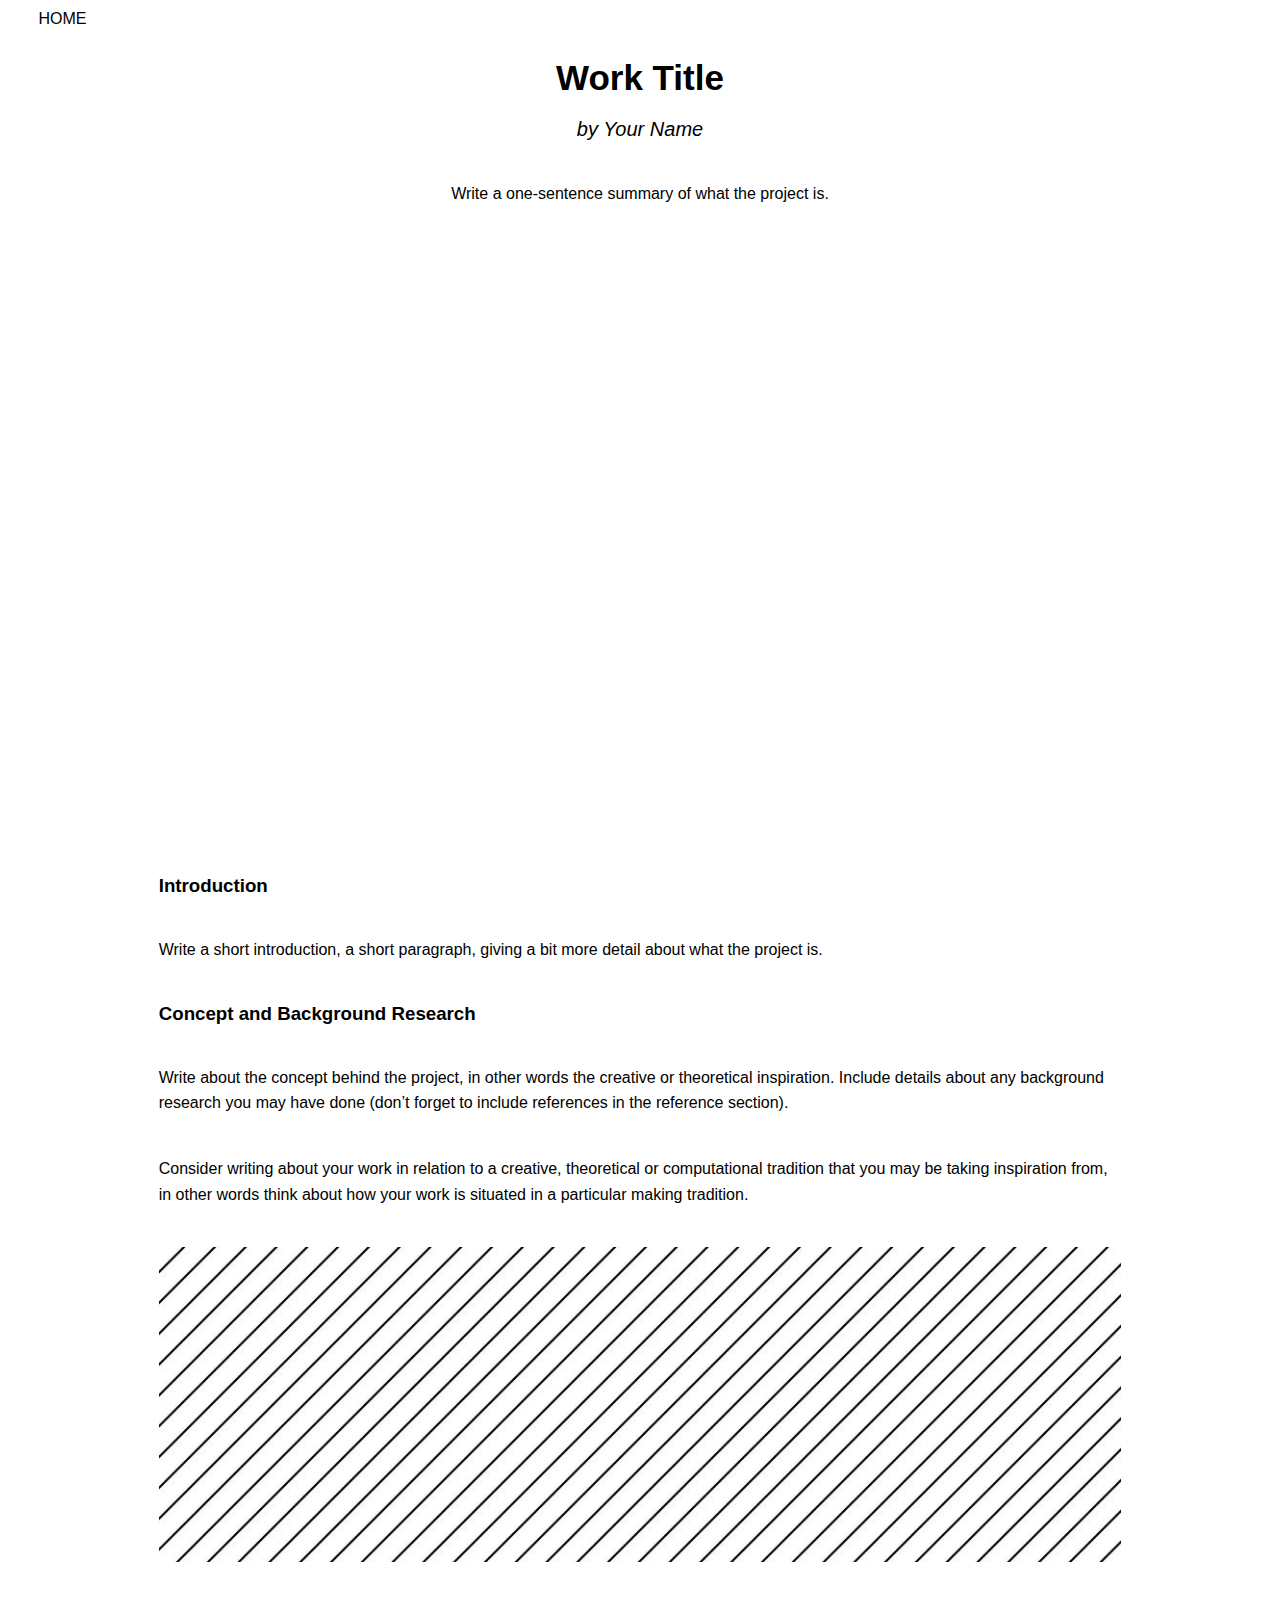
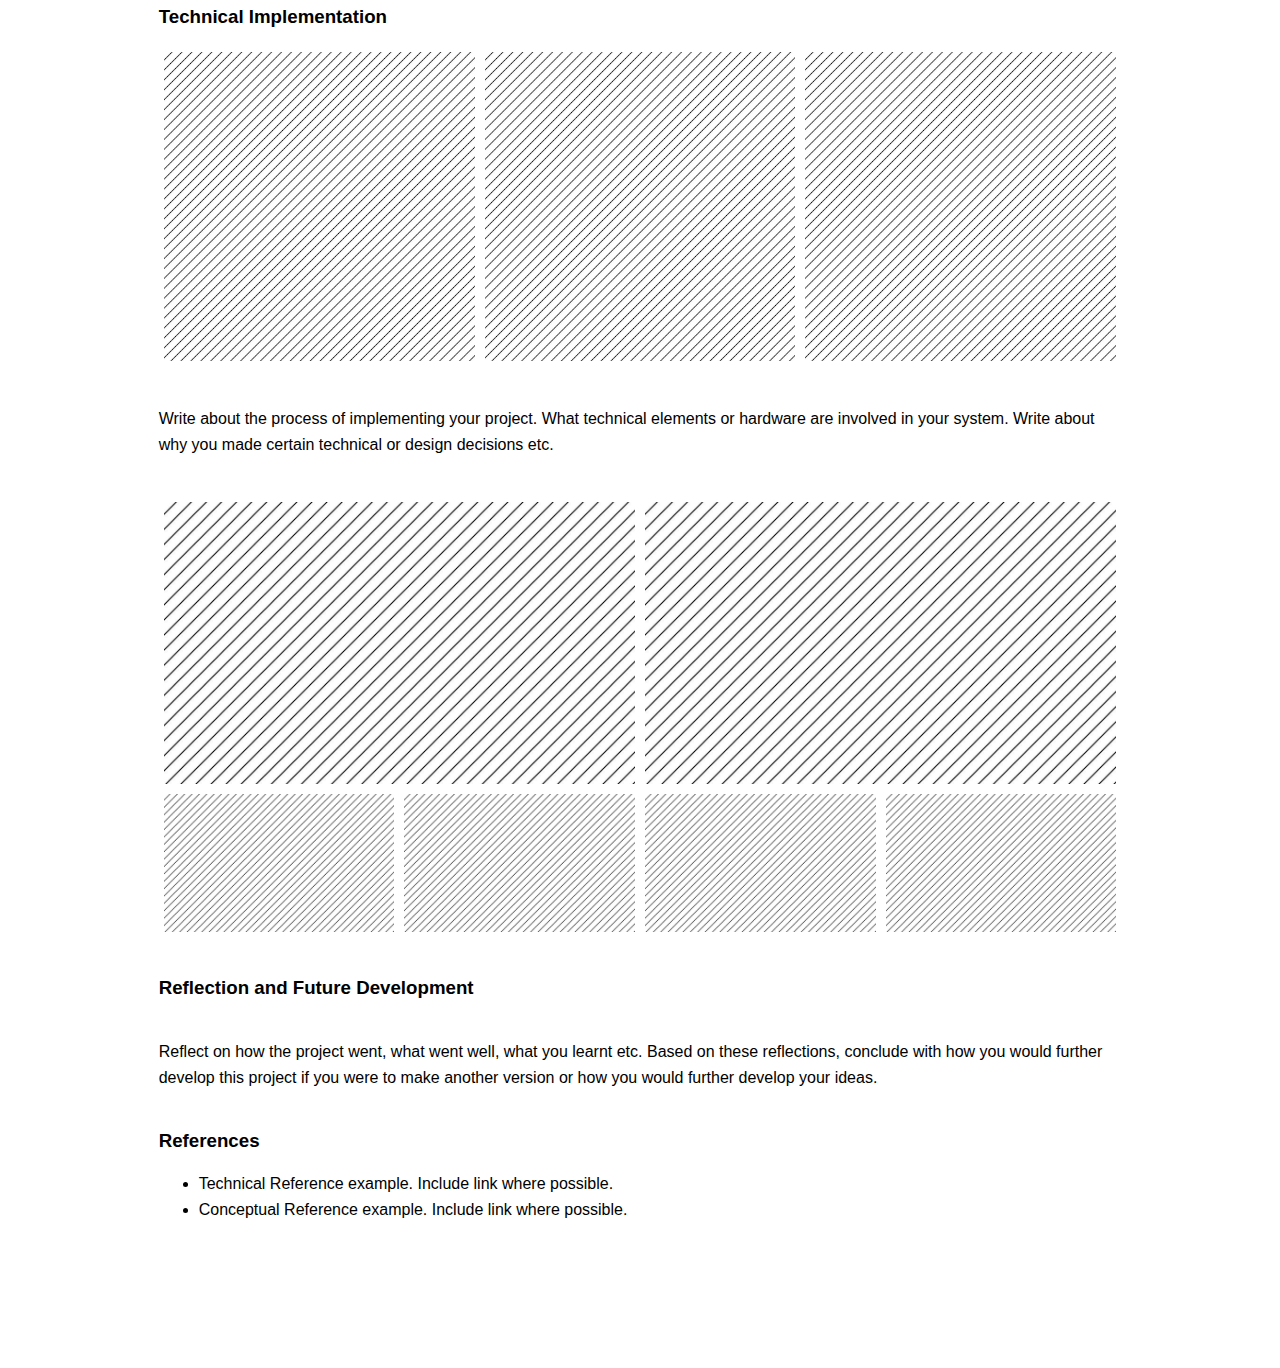
==== final-project-documentation/index.html @ 69670777 "push" ====
<!DOCTYPE html>
<html>
    <head>
        <meta charset="UTF-8">

        <!-- meta viewport tag needed to make site responsive on mobile devices https://developer.mozilla.org/en-US/docs/Web/HTML/Viewport_meta_tag -->
        <meta name="viewport" content="width=device-width, initial-scale=1" />

        <title>WCC Portfolio - Demo Page</title>

        <!-- including for some global styling -->
        <link rel="stylesheet" href="../css/style.css">

    </head>
    <body>
        <!-- if you have sub-pages think about adding a simple back button -->
        <nav>
            <a href="../">HOME</a>
        </nav>
        <header class="documentation-header">
            <section class="center-text">
                <h1>Work Title</h1>
                <h2>by Your Name</h6>
                <p>Write a one-sentence summary of what the project is.</p> 
            </section>
        </header>

        <main class="documentation-page">
            <section>
                <div class="responsive-video centered-content">
                    <iframe title="vimeo-player" src="https://player.vimeo.com/video/644036051?h=b260a3b1b0" width="100%" height="100%" frameborder="0" allowfullscreen></iframe>
                </div>
            </section>
            <section>
                <h3>Introduction</h3>
                <p>Write a short introduction, a short paragraph, giving a bit more detail about what the project is.</p>
            </section>
            <section>
                <h3>Concept and Background Research</h3>
                
                <p>Write about the concept behind the project, in other words the creative or theoretical inspiration. Include details about any background research you may have done (don’t forget to include references in the reference section).</p>
                <p>Consider writing about your work in relation to a creative, theoretical or computational tradition that you may be taking inspiration from, in other words think about how your work is situated in a particular making tradition. </p>
                
                <!-- if you have a full width image try make it not too tall -->
                <img src="../assets/images/repeating-diagonal-lines-strip.jpeg"/>
                
            </section>
            <section>
                <h3>Technical Implementation</h3>

                <!-- example of styling for three images, you can write your own styling -->
                <div class="flex-container flex-basis-third">
                    <div class="flex-item">
                        <img src="../assets/images/repeating-diagonal-lines-square.jpeg"/>
                    </div>
                    <div class="flex-item">
                        <img src="../assets/images/repeating-diagonal-lines-square.jpeg"/>
                    </div>
                    <div class="flex-item">
                        <img src="../assets/images/repeating-diagonal-lines-square.jpeg"/>
                    </div>
                </div>
                
                <p>Write about the process of implementing your project. What technical elements or hardware are involved in your system. Write about why you made certain technical or design decisions etc. </p>
            
                <!-- example of styling for three images, you can write your own styling -->
                <div class="flex-container flex-basis-half">
                    <div class="flex-item">
                        <img src="../assets/images/repeating-diagonal-lines-rect.jpeg"/>
                    </div>
                    <div class="flex-item">
                        <img src="../assets/images/repeating-diagonal-lines-rect.jpeg"/>
                    </div>
                </div>

                <!-- default flex item is for 4 & follows media query styling for home page -->
                <div class="flex-container">
                    <div class="flex-item">
                        <img src="../assets/images/repeating-diagonal-lines-rect.jpeg"/>
                    </div>
                    <div class="flex-item">
                        <img src="../assets/images/repeating-diagonal-lines-rect.jpeg"/>
                    </div>
                    <div class="flex-item">
                        <img src="../assets/images/repeating-diagonal-lines-rect.jpeg"/>
                    </div>
                    <div class="flex-item">
                        <img src="../assets/images/repeating-diagonal-lines-rect.jpeg"/>
                    </div>
                </div>
         
            </section>
            <section>
                <h3>Reflection and Future Development</h3>
                <p>Reflect on how the project went, what went well, what you learnt etc. Based on these reflections, conclude with how you would further develop this project if you were to make another version or how you would further develop your ideas.</p>
            </section>
            <section>
                <h3>References</h3>
                <ul>
                    <li>Technical Reference example. Include link where possible.</li>
                    <li>Conceptual Reference example. Include link where possible.</li>
                </ul>
            </section>
        </main>

        <footer>
            <!-- normally information like contact details etc  -->
            <!-- read more about semantic HTML https://www.w3schools.com/html/html5_semantic_elements.asp -->
            
         </footer>
    </body>
</html>
---- css/style.css ----
/*This is a comment in CSS*/

body{
    font-family: Verdana, sans-serif;
    margin: 0;
}

header h1{
    font-size: 35px;
    margin:20px 0;
}
header h2{
    font-size: 20px;
    margin: 0px 0px 40px 0px;
    font-weight: normal;
    font-style: italic;
}

main.documentation-page h3{
    margin-top: 40px;
}

li{
    font-family: Helvetica, sans-serif;
    font-size: 16px;
    line-height: 1.6em;
}
p{
    font-size: 16px;
    line-height: 1.6em;
    margin: 2.5em 0;
    font-family: Helvetica, sans-serif;
}

main,
header{
    width:100%;
    max-width:1400px; /* means it won't be larger than 1200px on larger screens */
    box-sizing: border-box;
    margin: 0 auto;
    padding: 30px 3%;
}

header.documentation-header{
    padding: 0 3%;
}

.documentation-header section,
main.documentation-page section{
    margin: 10px 10%;
}

footer{
    width:100%;
    min-height:100px;
}


nav{
    padding:10px 3%;
}

nav a{
    color: black;
    text-decoration: none;
}
nav a:hover{
    color: grey;
}

.center-text{
    text-align: center;
}

img{
    width: 100%;
}

/* original aspect ratio width="640" height="360" */
.responsive-video{
    position: relative;
    width: 100%; /* adjust this and the padding-top to change how big it is*/
    height: 0;
    padding-top: 57%; /* padding top is in reltation to the width of parent, it preserves aspect ratio*/
    /* margin: 0 auto; */ /*this would center your video in the section container*/
}
.responsive-video iframe{
    position: absolute;
    top:0;
    left:0;
    height: 100%;
    width: 100%;
}


/* Flex layouts are one of the easier ways to style responsive layouts that work on all devices */
/* https://developer.mozilla.org/en-US/docs/Learn/CSS/CSS_layout/Flexbox */

.flex-container{
    display: flex; /* all children will now be flex items */
    flex-direction: row; /* other option is column */
    flex-wrap: wrap; /* means the children will wrap to a new line */
}

.flex-item{
    display: flex;
    /* the following three items can be put on one line: https://developer.mozilla.org/en-US/docs/Web/CSS/flex */
    flex-grow: 0;
    flex-shrink: 0;
    flex-basis: 25%; /*width of the box, take up a quarter of the parent's size*/
    box-sizing: border-box; /*this means that we can add padding, line below, and still only take 25% width of parent*/
    padding: 5px;
}

.flex-basis-third .flex-item{
    flex-basis: 33.33%; 
}

.flex-basis-half .flex-item{
    flex-basis: 50%; 
}

.flex-item a{
    display: flex;
    width: 100%;
    height: 0;
    padding: 30% 0;
    background-image: url(../assets/images/lightgrey-line.jpeg); /*change the image to one of you choice */
    background-position: center;
    background-size: 100%;
    justify-content: center;
    align-items: center;
    text-align: center;
    text-decoration: none;
    color:#4f4f4f;
    transition: all 0.2s; /* CSS transitions https://developer.mozilla.org/en-US/docs/Web/CSS/CSS_Transitions/Using_CSS_transitions */
}

/* want a different background image for each project? */
/* try give each a tag a unique id in your HTML and then set different background images here*/
/* EXAMPLE CSS: won't work if you just un-comment this:*/
/* .flex-item a#my-special-id{
    background-image: url(../assets/images/custom-image-name.jpeg); 
} */


.flex-item a:hover{
    color:#bbbbbb;
    background-size: 120%;
}

.flex-item h4{
   margin:10px;
   background-color: white;
   padding:5px 10px;
}


/* Media Queries for responsive design */

/* Un-comment the body background-colors to see bold debug color change between screen sizes */

/* Extra large */
@media screen and (max-width: 1200px) {
    /* body {
      background-color: rgb(0, 255, 162);
    } */

    .flex-item{
        flex-basis: 33.33%; /*width of the box, take up a quarter of the parent's size*/
    }
}

/* Large */
@media screen and (max-width: 992px) {
    /* body {
      background-color: rgb(255, 81, 0);
    } */

    .documentation-header section,
    main.documentation-page section{
        margin: 40px 5%;
    }

}

/* Medium */
@media screen and (max-width: 768px) {
    /* body {
      background-color: rgb(255, 0, 191);
    } */

    .flex-item{
        flex-basis: 50%; /*width of the box, take up a quarter of the parent's size*/
    }
}

/* Small */
@media screen and (max-width: 576px) {
    /* body {
      background-color: blue;
    } */

    .flex-item{
        flex-basis: 100%; /*width of the box, take up a quarter of the parent's size*/
    }
}
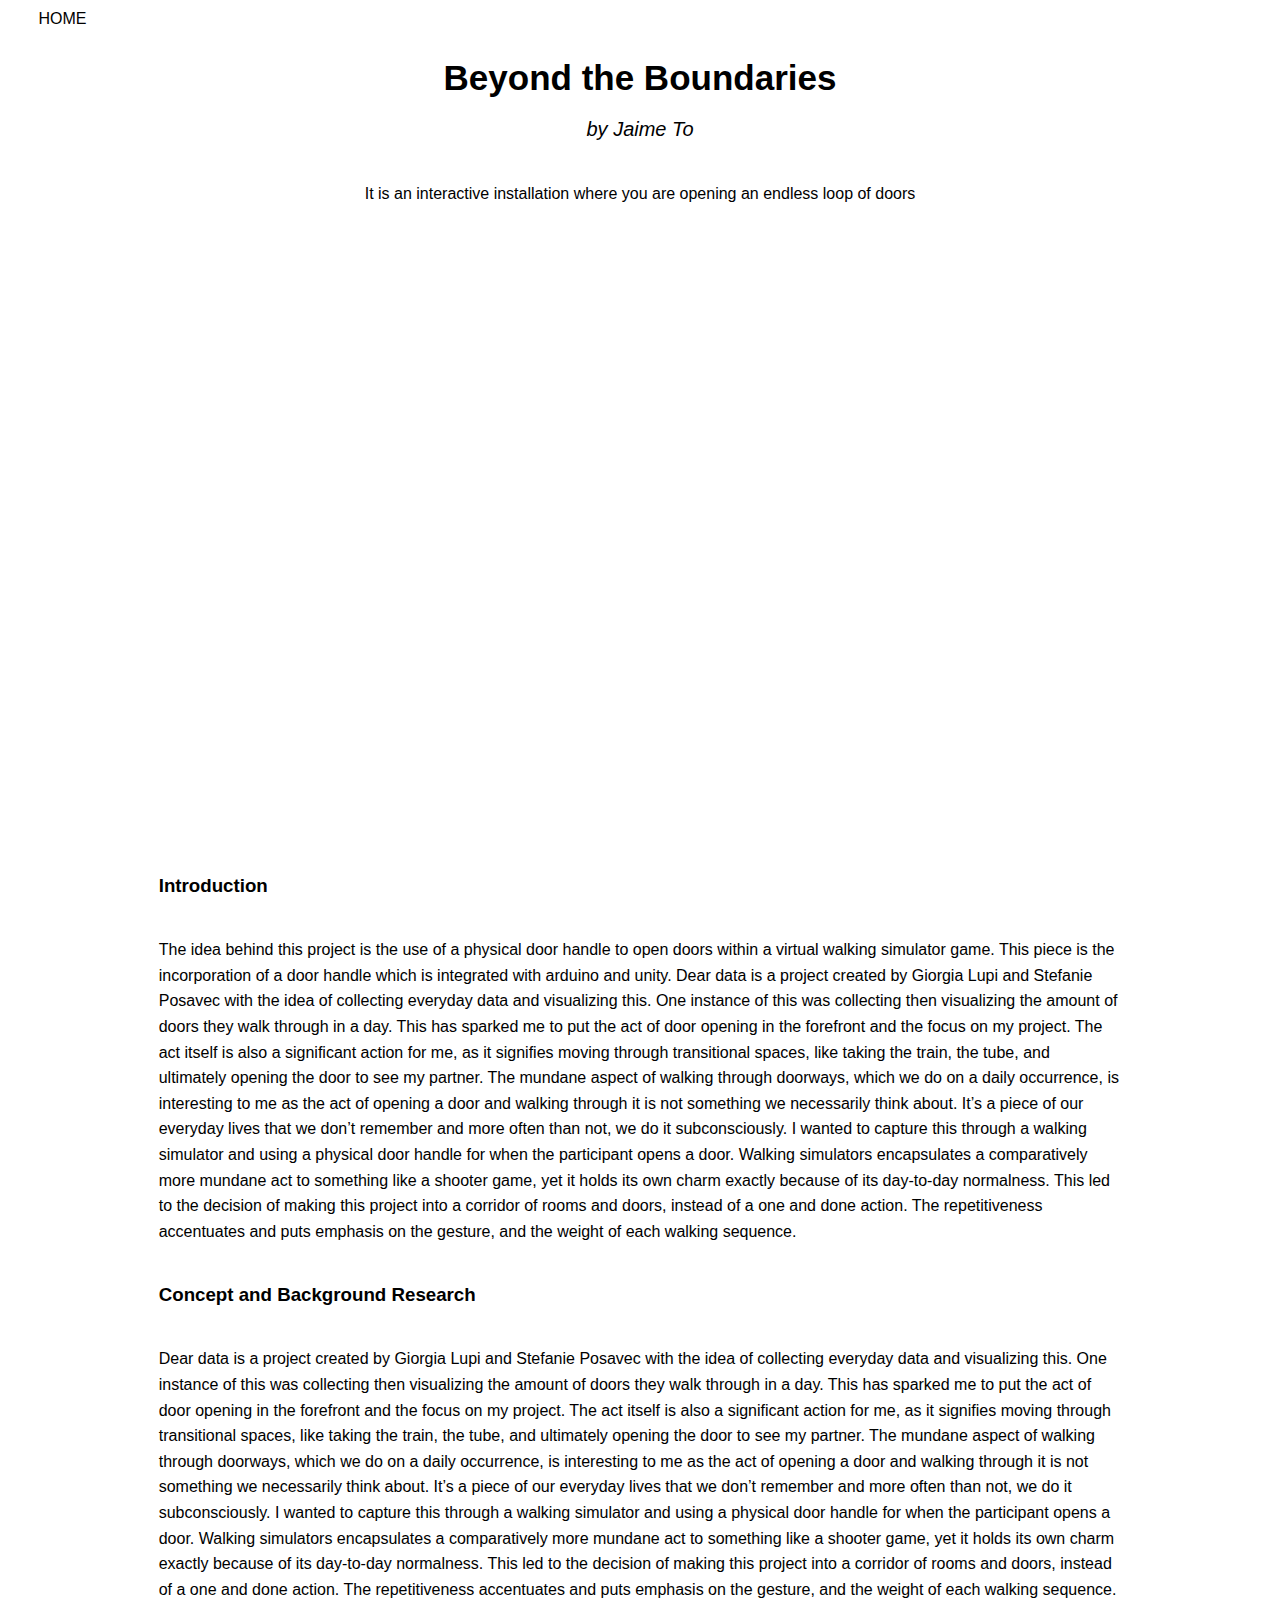
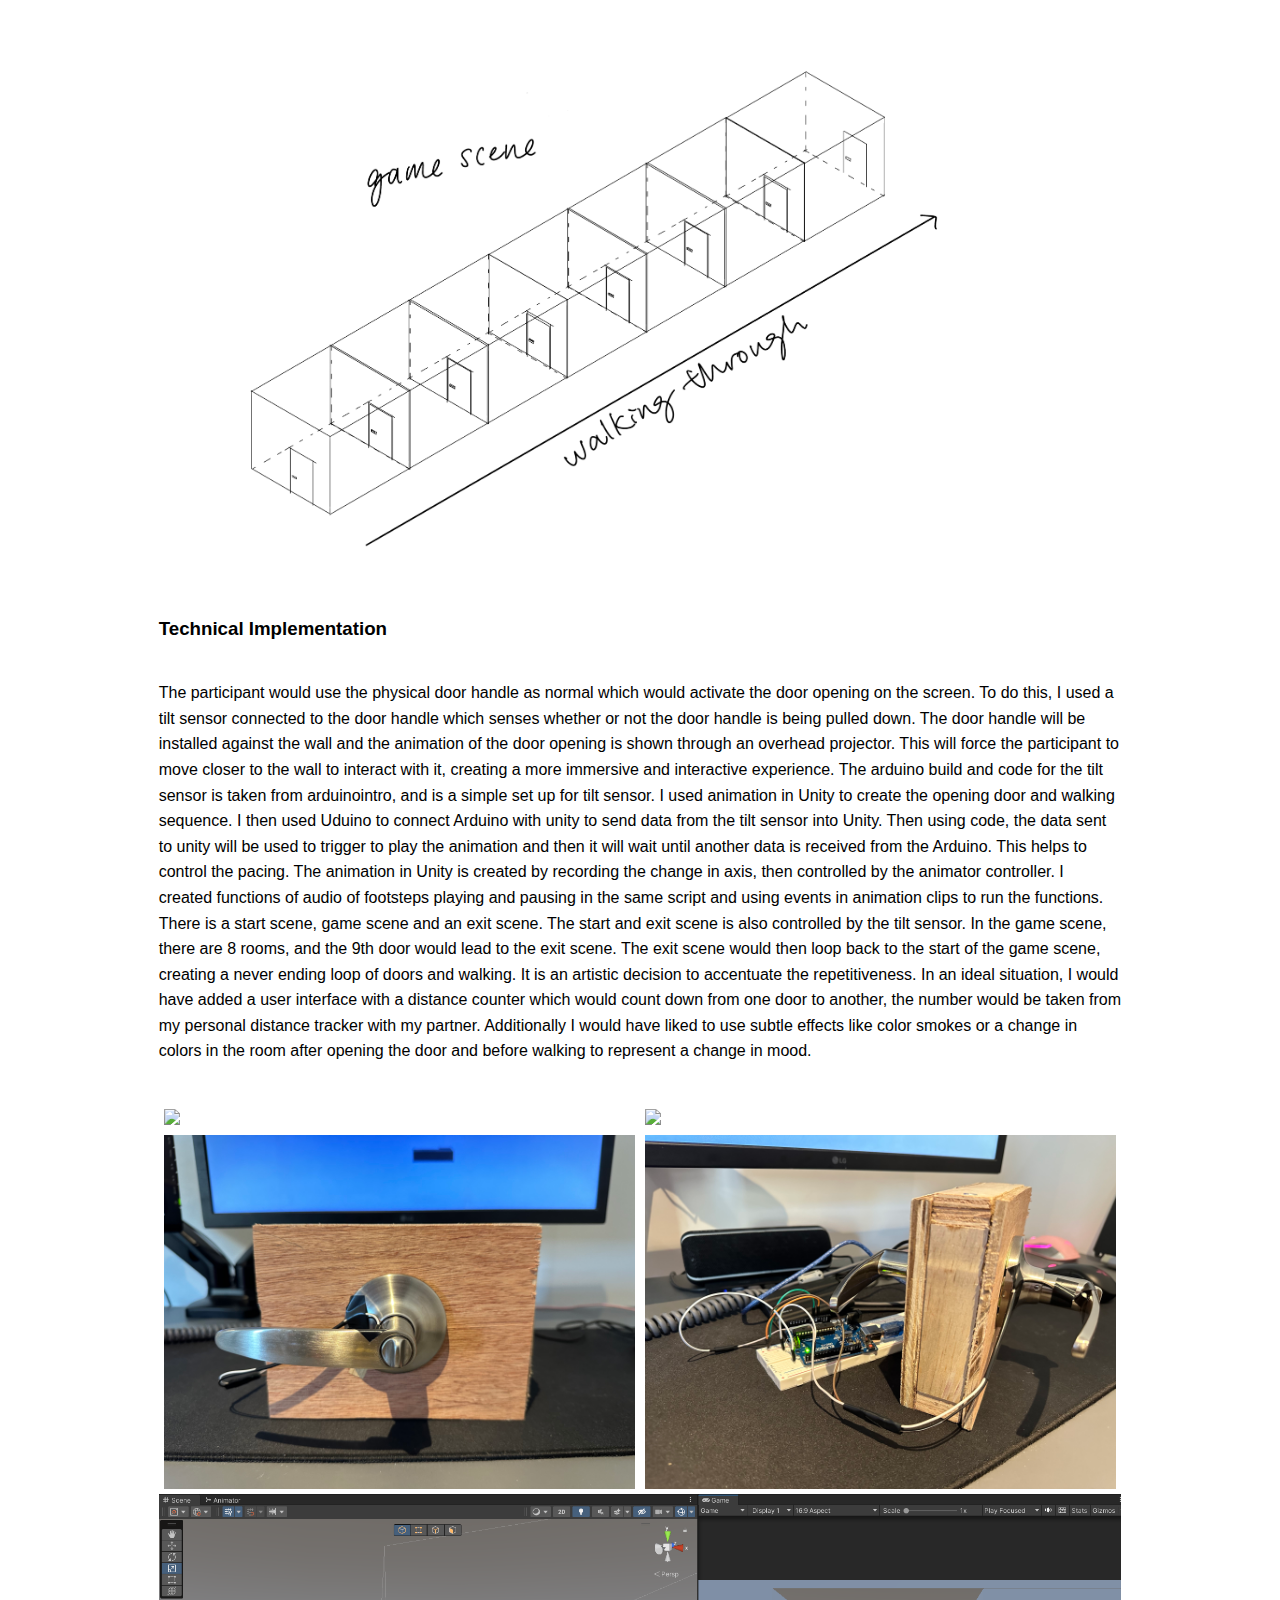
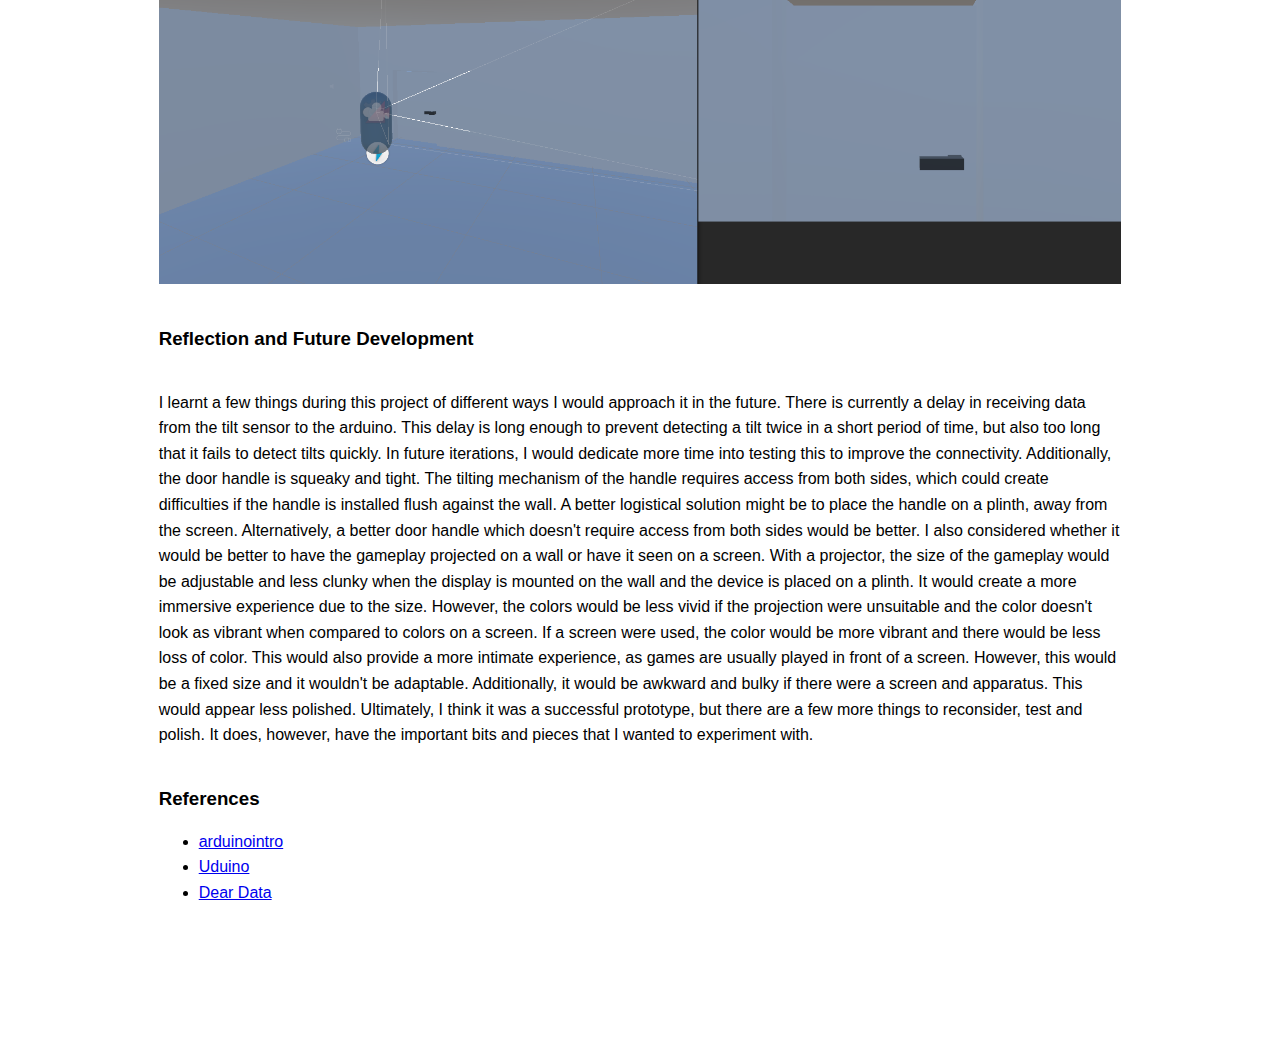
==== commit c2d3a46e: "update" ====
--- a/final-project-documentation/index.html
+++ b/final-project-documentation/index.html
@@ -6,7 +6,7 @@
         <!-- meta viewport tag needed to make site responsive on mobile devices https://developer.mozilla.org/en-US/docs/Web/HTML/Viewport_meta_tag -->
         <meta name="viewport" content="width=device-width, initial-scale=1" />
 
-        <title>WCC Portfolio - Demo Page</title>
+        <title>Beyond The Boundaries</title>
 
         <!-- including for some global styling -->
         <link rel="stylesheet" href="../css/style.css">
@@ -15,13 +15,13 @@
     <body>
         <!-- if you have sub-pages think about adding a simple back button -->
         <nav>
-            <a href="../">HOME</a>
+            <a href="../index.html">HOME</a>
         </nav>
         <header class="documentation-header">
             <section class="center-text">
-                <h1>Work Title</h1>
-                <h2>by Your Name</h6>
-                <p>Write a one-sentence summary of what the project is.</p> 
+                <h1>Beyond the Boundaries</h1>
+                <h2>by Jaime To</h6>
+                <p>It is an interactive installation where you are opening an endless loop of doors</p> 
             </section>
         </header>
 
@@ -33,72 +33,87 @@
             </section>
             <section>
                 <h3>Introduction</h3>
-                <p>Write a short introduction, a short paragraph, giving a bit more detail about what the project is.</p>
+                <p>The idea behind this project is the use of a physical door handle to open doors within a virtual walking simulator game. This piece is the incorporation of a door handle which is integrated with arduino and unity.
+
+                Dear data is a project created by Giorgia Lupi and Stefanie Posavec with the idea of collecting everyday data and visualizing this. One instance of this was collecting then visualizing the amount of doors they walk through in a day. This has sparked me to put the act of door opening in the forefront and the focus on my project. The act itself is also a significant action for me, as it signifies moving through transitional spaces, like taking the train, the tube, and ultimately opening the door to see my partner. 
+                
+                The mundane aspect of walking through doorways, which we do on a daily occurrence, is interesting to me as the act of opening a door and walking through it is not something we necessarily think about. It’s a piece of our everyday lives that we don’t remember and more often than not, we do it subconsciously. 
+                
+                I wanted to capture this through a walking simulator and using a physical door handle for when the participant opens a door. Walking simulators encapsulates a comparatively more mundane act to something like a shooter game, yet it holds its own charm exactly because of its day-to-day normalness. This led to the decision of making this project into a corridor of rooms and doors, instead of a one and done action. The repetitiveness accentuates and puts emphasis on the gesture, and the weight of each walking sequence. 
+                </p>
             </section>
             <section>
                 <h3>Concept and Background Research</h3>
                 
-                <p>Write about the concept behind the project, in other words the creative or theoretical inspiration. Include details about any background research you may have done (don’t forget to include references in the reference section).</p>
-                <p>Consider writing about your work in relation to a creative, theoretical or computational tradition that you may be taking inspiration from, in other words think about how your work is situated in a particular making tradition. </p>
+                <p>Dear data is a project created by Giorgia Lupi and Stefanie Posavec with the idea of collecting everyday data and visualizing this. One instance of this was collecting then visualizing the amount of doors they walk through in a day. This has sparked me to put the act of door opening in the forefront and the focus on my project. The act itself is also a significant action for me, as it signifies moving through transitional spaces, like taking the train, the tube, and ultimately opening the door to see my partner. 
+                
+                The mundane aspect of walking through doorways, which we do on a daily occurrence, is interesting to me as the act of opening a door and walking through it is not something we necessarily think about. It’s a piece of our everyday lives that we don’t remember and more often than not, we do it subconsciously. 
+                    
+                I wanted to capture this through a walking simulator and using a physical door handle for when the participant opens a door. Walking simulators encapsulates a comparatively more mundane act to something like a shooter game, yet it holds its own charm exactly because of its day-to-day normalness. This led to the decision of making this project into a corridor of rooms and doors, instead of a one and done action. The repetitiveness accentuates and puts emphasis on the gesture, and the weight of each walking sequence. </p>
                 
                 <!-- if you have a full width image try make it not too tall -->
-                <img src="../assets/images/repeating-diagonal-lines-strip.jpeg"/>
+                <img src="../assets/images/prototype sketch.png"/>
                 
             </section>
             <section>
                 <h3>Technical Implementation</h3>
-
-                <!-- example of styling for three images, you can write your own styling -->
-                <div class="flex-container flex-basis-third">
-                    <div class="flex-item">
-                        <img src="../assets/images/repeating-diagonal-lines-square.jpeg"/>
-                    </div>
-                    <div class="flex-item">
-                        <img src="../assets/images/repeating-diagonal-lines-square.jpeg"/>
-                    </div>
-                    <div class="flex-item">
-                        <img src="../assets/images/repeating-diagonal-lines-square.jpeg"/>
-                    </div>
-                </div>
-                
-                <p>Write about the process of implementing your project. What technical elements or hardware are involved in your system. Write about why you made certain technical or design decisions etc. </p>
+        
+                <p>
+                The participant would use the physical door handle as normal which would activate the door opening on the screen. To do this, I used a tilt sensor connected to the door handle which senses whether or not the door handle is being pulled down. The door handle will be installed against the wall and the animation of the door opening is shown through an overhead projector. This will force the participant to move closer to the wall to interact with it, creating a more immersive and interactive experience. 
+                    
+                The arduino build and code for the tilt sensor is taken from arduinointro, and is a simple set up for tilt sensor. I used animation in Unity to create the opening door and walking sequence. I then used Uduino to connect Arduino with unity to send data from the tilt sensor into Unity. Then using code, the data sent to unity will be used to trigger to play the animation and then it will wait until another data is received from the Arduino. This helps to control the pacing.
+                    
+                The animation in Unity is created by recording the change in axis, then controlled by the animator controller. I created functions of audio of footsteps playing and pausing in the same script and using events in animation clips to run the functions. 
+                    
+                There is a start scene, game scene and an exit scene. The start and exit scene is also controlled by the tilt sensor. In the game scene, there are 8 rooms, and the 9th door would lead to the exit scene. The exit scene would then loop back to the start of the game scene, creating a never ending loop of doors and walking. It is an artistic decision to accentuate the repetitiveness.
+                    
+                In an ideal situation, I would have added a user interface with a distance counter which would count down from one door to another, the number would be taken from my personal distance tracker with my partner. Additionally I would have liked to use subtle effects like color smokes or a change in colors in the room after opening the door and before walking to represent a change in mood. 
+                </p>
             
                 <!-- example of styling for three images, you can write your own styling -->
                 <div class="flex-container flex-basis-half">
                     <div class="flex-item">
-                        <img src="../assets/images/repeating-diagonal-lines-rect.jpeg"/>
+                        <img src="../assets/images/BTB documentation.PNG"/>
                     </div>
                     <div class="flex-item">
-                        <img src="../assets/images/repeating-diagonal-lines-rect.jpeg"/>
+                        <img src="../assets/images/BTB documentation 2.PNG"/>
+                    </div>
+                    <div class="flex-item">
+                        <img src="../assets/images/BTB documentation 3.jpeg"/>
+                    </div>
+                    <div class="flex-item">
+                        <img src="../assets/images/BTB setup.jpeg"/>
                     </div>
                 </div>
 
-                <!-- default flex item is for 4 & follows media query styling for home page -->
-                <div class="flex-container">
-                    <div class="flex-item">
-                        <img src="../assets/images/repeating-diagonal-lines-rect.jpeg"/>
-                    </div>
-                    <div class="flex-item">
-                        <img src="../assets/images/repeating-diagonal-lines-rect.jpeg"/>
-                    </div>
-                    <div class="flex-item">
-                        <img src="../assets/images/repeating-diagonal-lines-rect.jpeg"/>
-                    </div>
-                    <div class="flex-item">
-                        <img src="../assets/images/repeating-diagonal-lines-rect.jpeg"/>
-                    </div>
-                </div>
+                <img src="../assets/images/BTB in game.png"/>
          
             </section>
             <section>
                 <h3>Reflection and Future Development</h3>
-                <p>Reflect on how the project went, what went well, what you learnt etc. Based on these reflections, conclude with how you would further develop this project if you were to make another version or how you would further develop your ideas.</p>
+                <p>
+                    
+                I learnt a few things during this project of different ways I would approach it in the future. 
+                    
+                There is currently a delay in receiving data from the tilt sensor to the arduino. This delay is long enough to prevent detecting a tilt twice in a short period of time, but also too long that it fails to detect tilts quickly. In future iterations, I would dedicate more time into testing this to improve the connectivity. 
+                    
+                Additionally, the door handle is squeaky and tight. The tilting mechanism of the handle requires access from both sides, which could create difficulties if the handle is installed flush against the wall. A better logistical solution might be to place the handle on a plinth, away from the screen. Alternatively, a better door handle which doesn't require access from both sides would be better. 
+                    
+                I also considered whether it would be better to have the gameplay projected on a wall or have it seen on a screen. 
+                    
+                With a projector, the size of the gameplay would be adjustable and less clunky ​​when the display is mounted on the wall and the device is placed on a plinth. It would create a more immersive experience due to the size. However, the colors would be less vivid if the projection were unsuitable and the color doesn't look as vibrant when compared to colors on a screen. 
+                    
+                If a screen were used, the color would be more vibrant and there would be less loss of color. This would also provide a more intimate experience, as games are usually played in front of a screen. However, this would be a fixed size and it wouldn't be adaptable. Additionally, it would be awkward and bulky if there were a screen and apparatus. This would appear less polished. 
+                    
+                Ultimately, I think it was a successful prototype, but there are a few more things to reconsider, test and polish. It does, however, have  the important bits and pieces that I wanted to experiment with. 
+                </p>
             </section>
             <section>
                 <h3>References</h3>
                 <ul>
-                    <li>Technical Reference example. Include link where possible.</li>
-                    <li>Conceptual Reference example. Include link where possible.</li>
+                    <li><a href="https://arduinointro.com/projects/tilt-sensor-with-arduino-easy-tutorial">arduinointro</a></li>
+                    <li><a href="https://marcteyssier.com/uduino/">Uduino</li>
+                    <li><a href="http://www.dear-data.com/theproject">Dear Data</a></li>
                 </ul>
             </section>
         </main>
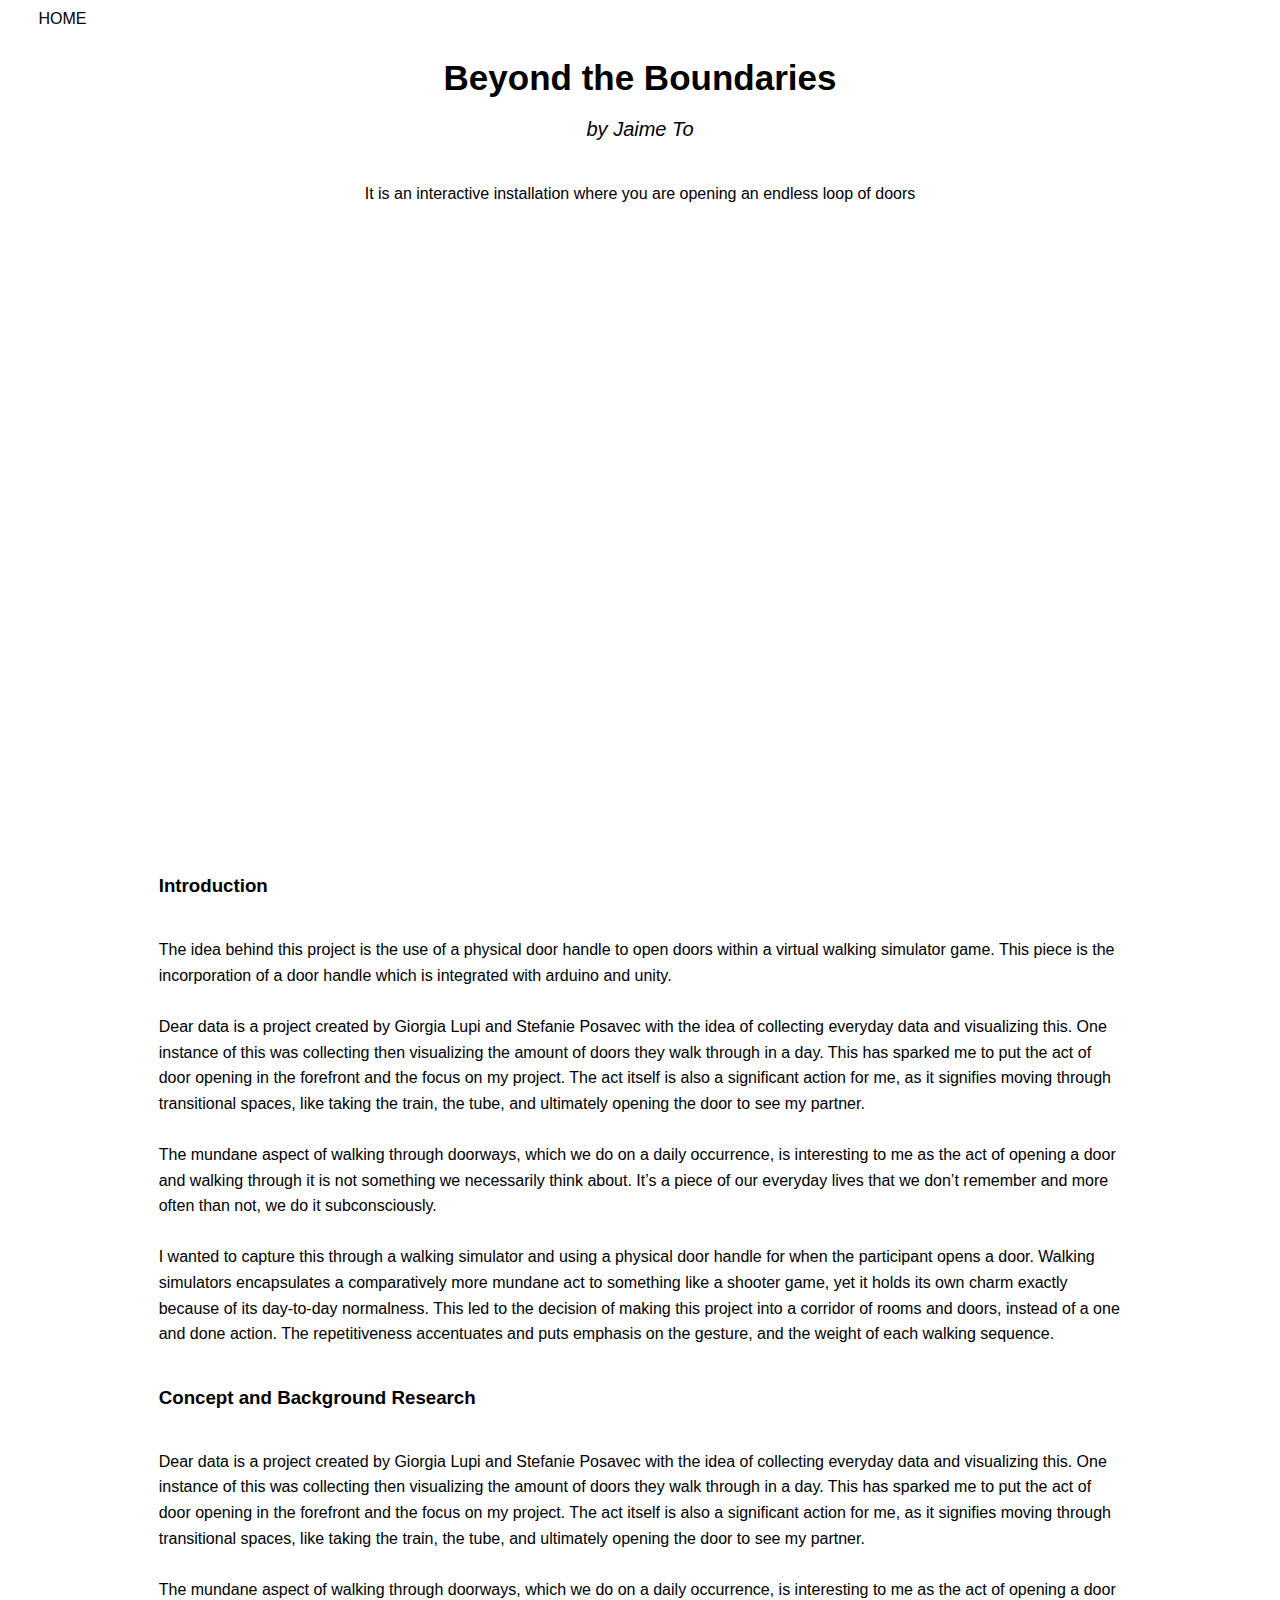
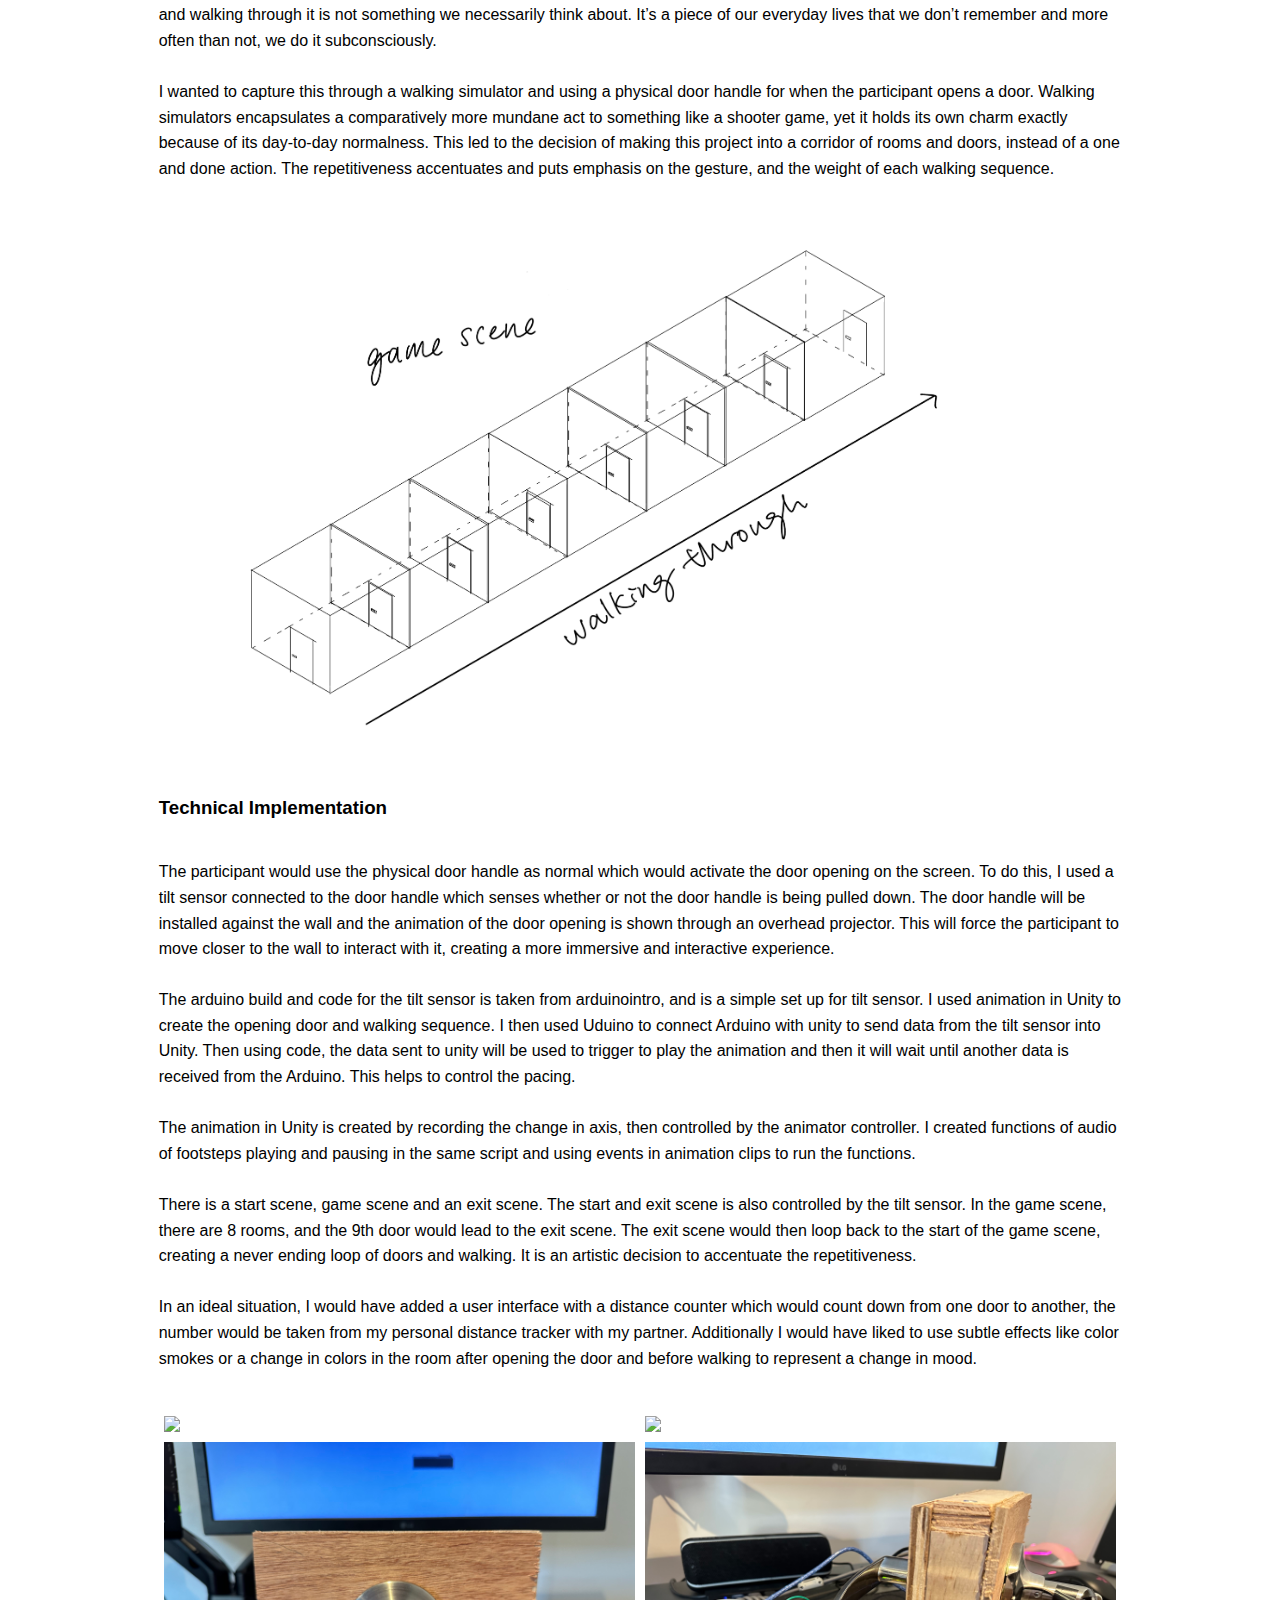
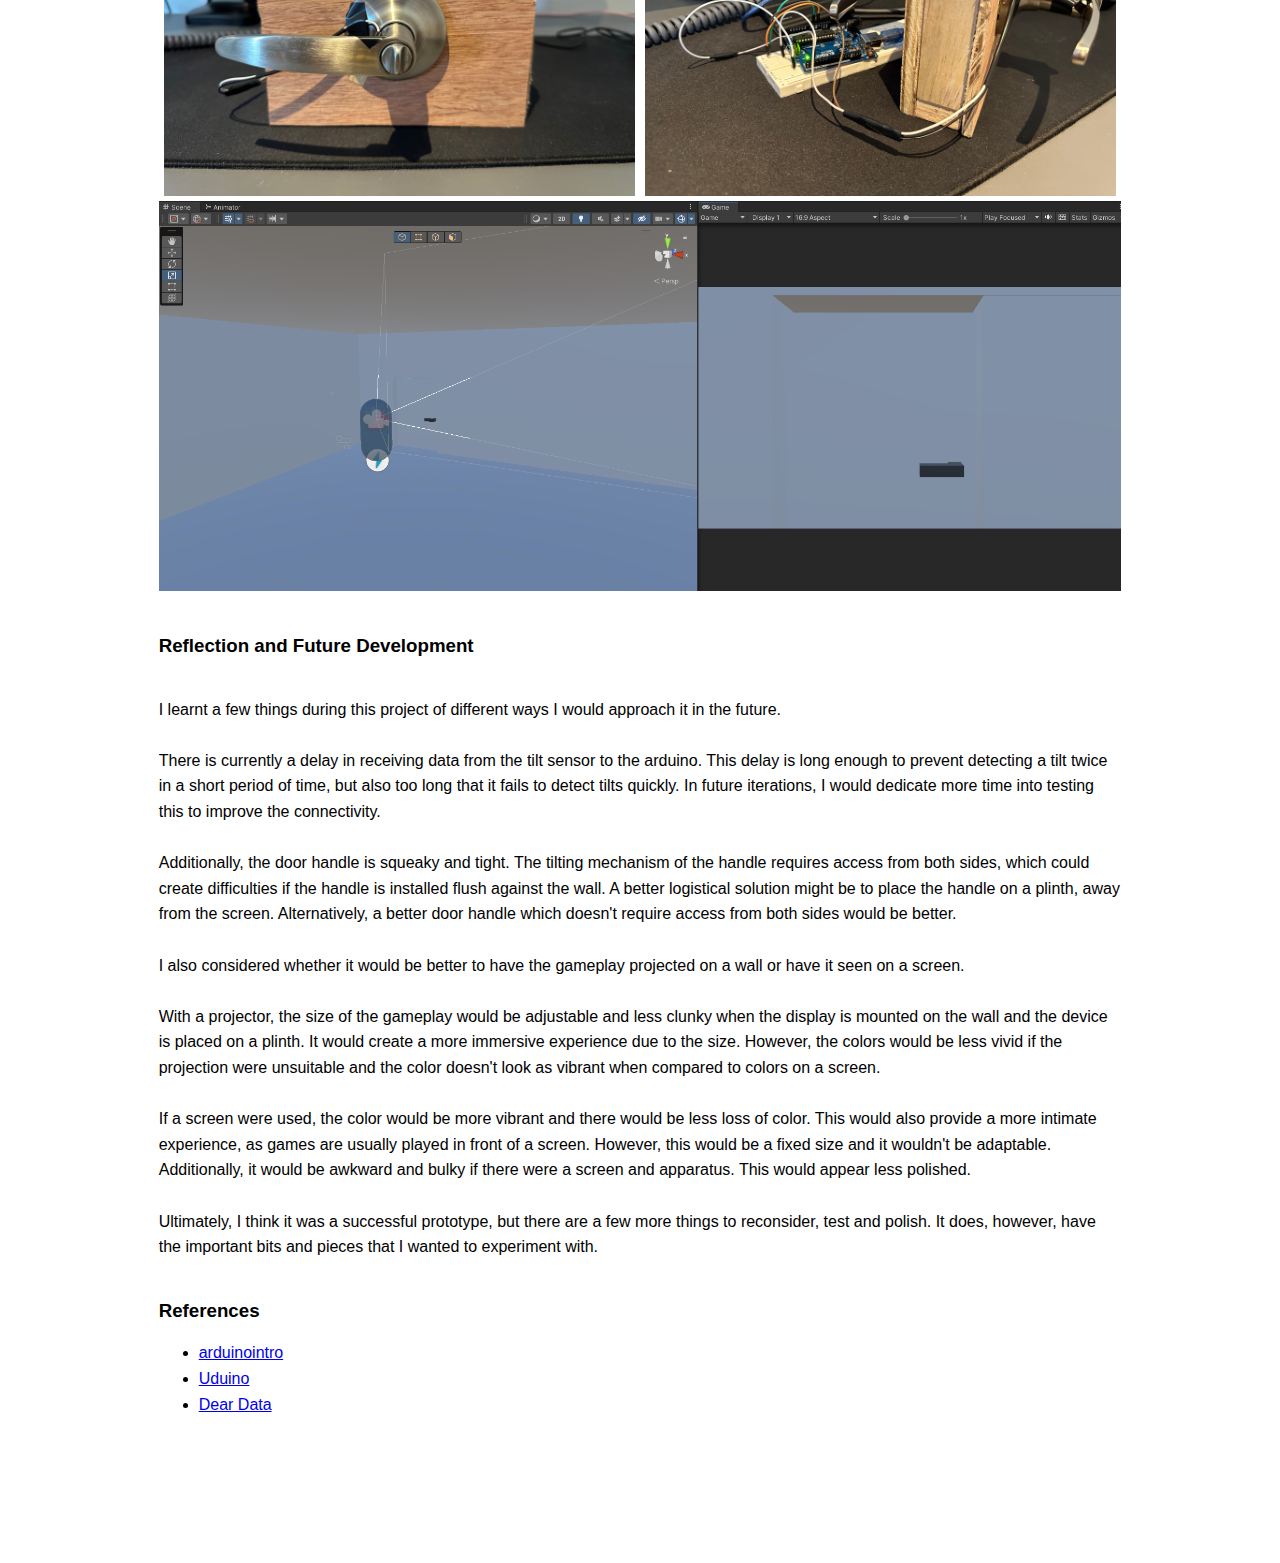
==== commit b3daa81d: "update" ====
--- a/final-project-documentation/index.html
+++ b/final-project-documentation/index.html
@@ -28,27 +28,27 @@
         <main class="documentation-page">
             <section>
                 <div class="responsive-video centered-content">
-                    <iframe title="vimeo-player" src="https://player.vimeo.com/video/644036051?h=b260a3b1b0" width="100%" height="100%" frameborder="0" allowfullscreen></iframe>
+                    <iframe title="vimeo-player" src="https://player.vimeo.com/video/822541270?h=97b82919d0" width="100%" height="100%" frameborder="0" allowfullscreen></iframe>
                 </div>
             </section>
             <section>
                 <h3>Introduction</h3>
                 <p>The idea behind this project is the use of a physical door handle to open doors within a virtual walking simulator game. This piece is the incorporation of a door handle which is integrated with arduino and unity.
-
-                Dear data is a project created by Giorgia Lupi and Stefanie Posavec with the idea of collecting everyday data and visualizing this. One instance of this was collecting then visualizing the amount of doors they walk through in a day. This has sparked me to put the act of door opening in the forefront and the focus on my project. The act itself is also a significant action for me, as it signifies moving through transitional spaces, like taking the train, the tube, and ultimately opening the door to see my partner. 
-                
-                The mundane aspect of walking through doorways, which we do on a daily occurrence, is interesting to me as the act of opening a door and walking through it is not something we necessarily think about. It’s a piece of our everyday lives that we don’t remember and more often than not, we do it subconsciously. 
-                
-                I wanted to capture this through a walking simulator and using a physical door handle for when the participant opens a door. Walking simulators encapsulates a comparatively more mundane act to something like a shooter game, yet it holds its own charm exactly because of its day-to-day normalness. This led to the decision of making this project into a corridor of rooms and doors, instead of a one and done action. The repetitiveness accentuates and puts emphasis on the gesture, and the weight of each walking sequence. 
+                <br>
+                <br>Dear data is a project created by Giorgia Lupi and Stefanie Posavec with the idea of collecting everyday data and visualizing this. One instance of this was collecting then visualizing the amount of doors they walk through in a day. This has sparked me to put the act of door opening in the forefront and the focus on my project. The act itself is also a significant action for me, as it signifies moving through transitional spaces, like taking the train, the tube, and ultimately opening the door to see my partner. 
+                <br>
+                <br>The mundane aspect of walking through doorways, which we do on a daily occurrence, is interesting to me as the act of opening a door and walking through it is not something we necessarily think about. It’s a piece of our everyday lives that we don’t remember and more often than not, we do it subconsciously. 
+                <br>
+                <br>I wanted to capture this through a walking simulator and using a physical door handle for when the participant opens a door. Walking simulators encapsulates a comparatively more mundane act to something like a shooter game, yet it holds its own charm exactly because of its day-to-day normalness. This led to the decision of making this project into a corridor of rooms and doors, instead of a one and done action. The repetitiveness accentuates and puts emphasis on the gesture, and the weight of each walking sequence. 
                 </p>
             </section>
             <section>
                 <h3>Concept and Background Research</h3>
                 
                 <p>Dear data is a project created by Giorgia Lupi and Stefanie Posavec with the idea of collecting everyday data and visualizing this. One instance of this was collecting then visualizing the amount of doors they walk through in a day. This has sparked me to put the act of door opening in the forefront and the focus on my project. The act itself is also a significant action for me, as it signifies moving through transitional spaces, like taking the train, the tube, and ultimately opening the door to see my partner. 
-                
+                <br><br>
                 The mundane aspect of walking through doorways, which we do on a daily occurrence, is interesting to me as the act of opening a door and walking through it is not something we necessarily think about. It’s a piece of our everyday lives that we don’t remember and more often than not, we do it subconsciously. 
-                    
+                <br><br>    
                 I wanted to capture this through a walking simulator and using a physical door handle for when the participant opens a door. Walking simulators encapsulates a comparatively more mundane act to something like a shooter game, yet it holds its own charm exactly because of its day-to-day normalness. This led to the decision of making this project into a corridor of rooms and doors, instead of a one and done action. The repetitiveness accentuates and puts emphasis on the gesture, and the weight of each walking sequence. </p>
                 
                 <!-- if you have a full width image try make it not too tall -->
@@ -60,13 +60,13 @@
         
                 <p>
                 The participant would use the physical door handle as normal which would activate the door opening on the screen. To do this, I used a tilt sensor connected to the door handle which senses whether or not the door handle is being pulled down. The door handle will be installed against the wall and the animation of the door opening is shown through an overhead projector. This will force the participant to move closer to the wall to interact with it, creating a more immersive and interactive experience. 
-                    
+                <br><br>    
                 The arduino build and code for the tilt sensor is taken from arduinointro, and is a simple set up for tilt sensor. I used animation in Unity to create the opening door and walking sequence. I then used Uduino to connect Arduino with unity to send data from the tilt sensor into Unity. Then using code, the data sent to unity will be used to trigger to play the animation and then it will wait until another data is received from the Arduino. This helps to control the pacing.
-                    
+                <br><br>    
                 The animation in Unity is created by recording the change in axis, then controlled by the animator controller. I created functions of audio of footsteps playing and pausing in the same script and using events in animation clips to run the functions. 
-                    
+                <br><br>    
                 There is a start scene, game scene and an exit scene. The start and exit scene is also controlled by the tilt sensor. In the game scene, there are 8 rooms, and the 9th door would lead to the exit scene. The exit scene would then loop back to the start of the game scene, creating a never ending loop of doors and walking. It is an artistic decision to accentuate the repetitiveness.
-                    
+                <br><br>    
                 In an ideal situation, I would have added a user interface with a distance counter which would count down from one door to another, the number would be taken from my personal distance tracker with my partner. Additionally I would have liked to use subtle effects like color smokes or a change in colors in the room after opening the door and before walking to represent a change in mood. 
                 </p>
             
@@ -94,17 +94,17 @@
                 <p>
                     
                 I learnt a few things during this project of different ways I would approach it in the future. 
-                    
+                <br><br>    
                 There is currently a delay in receiving data from the tilt sensor to the arduino. This delay is long enough to prevent detecting a tilt twice in a short period of time, but also too long that it fails to detect tilts quickly. In future iterations, I would dedicate more time into testing this to improve the connectivity. 
-                    
+                <br><br>    
                 Additionally, the door handle is squeaky and tight. The tilting mechanism of the handle requires access from both sides, which could create difficulties if the handle is installed flush against the wall. A better logistical solution might be to place the handle on a plinth, away from the screen. Alternatively, a better door handle which doesn't require access from both sides would be better. 
-                    
+                <br><br>    
                 I also considered whether it would be better to have the gameplay projected on a wall or have it seen on a screen. 
-                    
+                <br><br>    
                 With a projector, the size of the gameplay would be adjustable and less clunky ​​when the display is mounted on the wall and the device is placed on a plinth. It would create a more immersive experience due to the size. However, the colors would be less vivid if the projection were unsuitable and the color doesn't look as vibrant when compared to colors on a screen. 
-                    
+                <br><br>    
                 If a screen were used, the color would be more vibrant and there would be less loss of color. This would also provide a more intimate experience, as games are usually played in front of a screen. However, this would be a fixed size and it wouldn't be adaptable. Additionally, it would be awkward and bulky if there were a screen and apparatus. This would appear less polished. 
-                    
+                <br><br>    
                 Ultimately, I think it was a successful prototype, but there are a few more things to reconsider, test and polish. It does, however, have  the important bits and pieces that I wanted to experiment with. 
                 </p>
             </section>
@@ -119,8 +119,6 @@
         </main>
 
         <footer>
-            <!-- normally information like contact details etc  -->
-            <!-- read more about semantic HTML https://www.w3schools.com/html/html5_semantic_elements.asp -->
             
          </footer>
     </body>
--- a/css/style.css
+++ b/css/style.css
@@ -144,6 +144,9 @@
     background-image: url(../assets/images/custom-image-name.jpeg); 
 } */
 
+/* .cosmicBG .flex-item{
+    background-image: url(../assets/images/The\ Cosmic\ Break.png); 
+} */
 
 .flex-item a:hover{
     color:#bbbbbb;
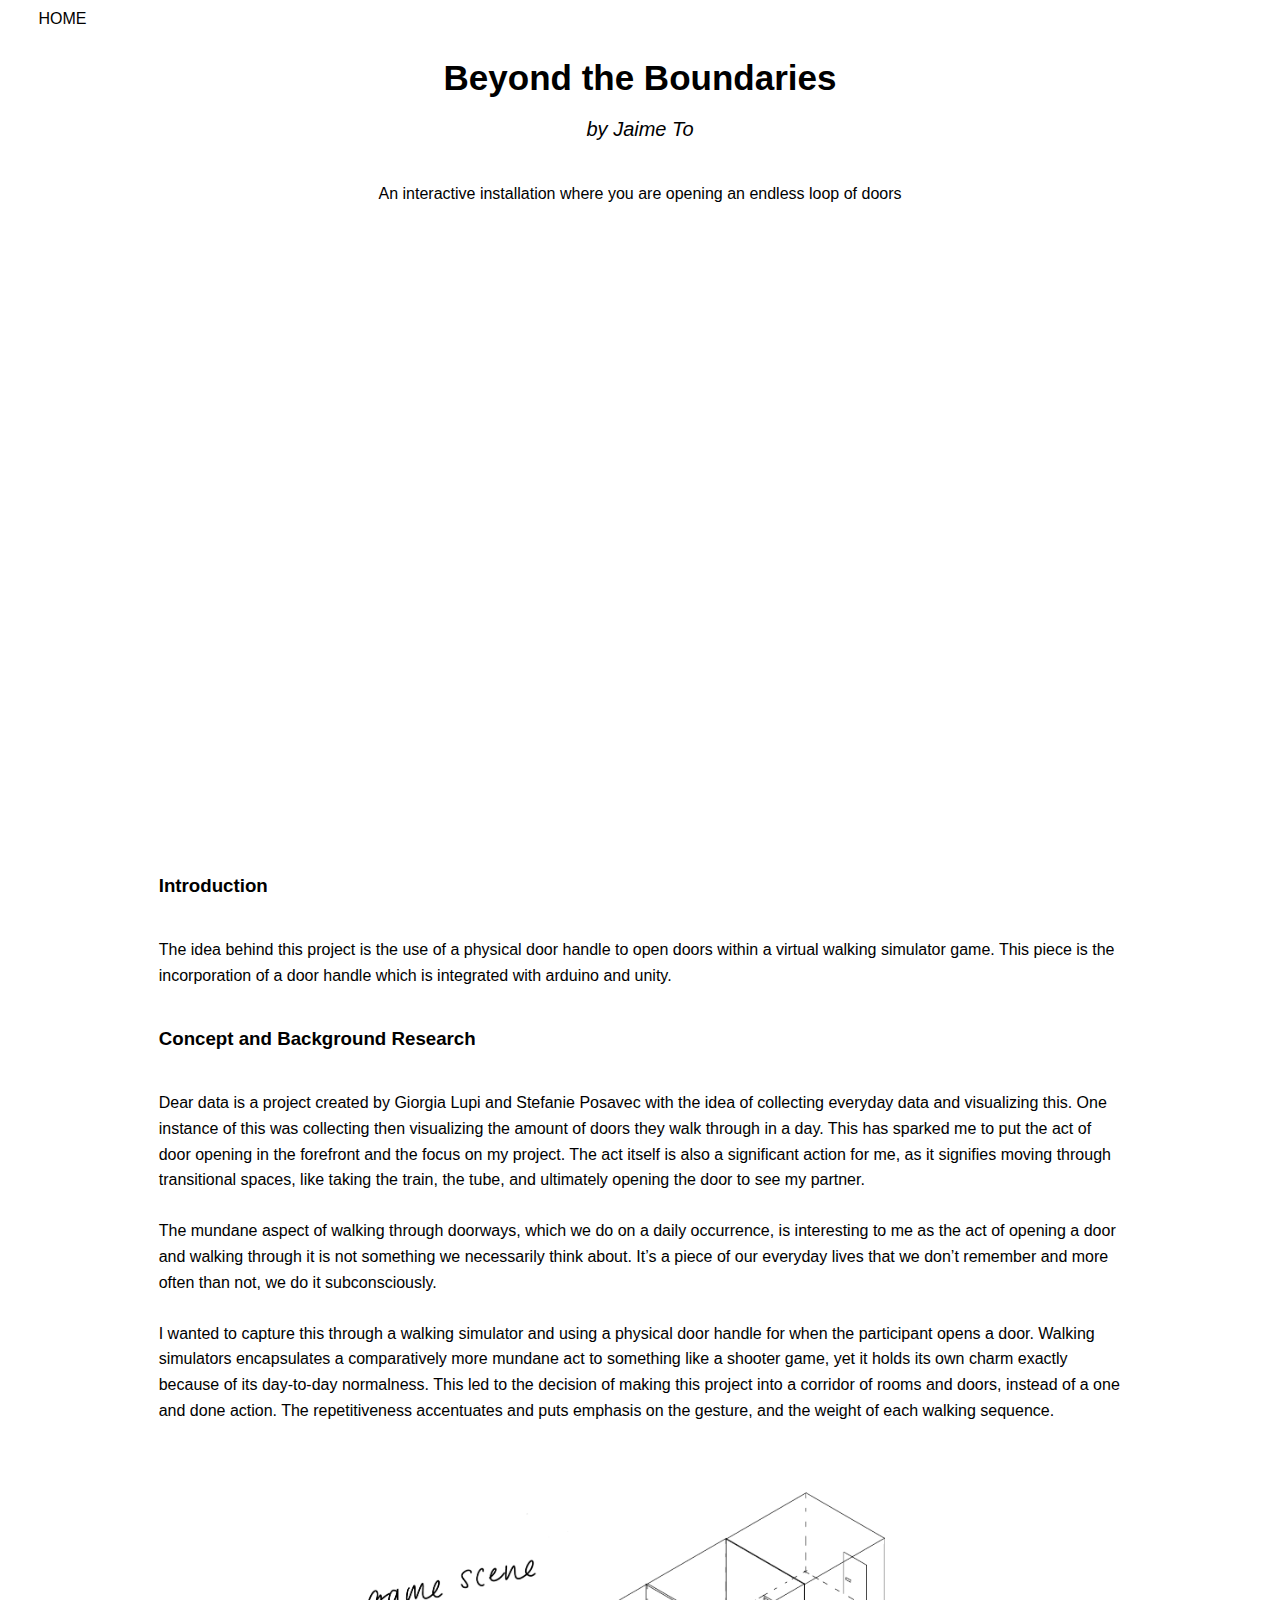
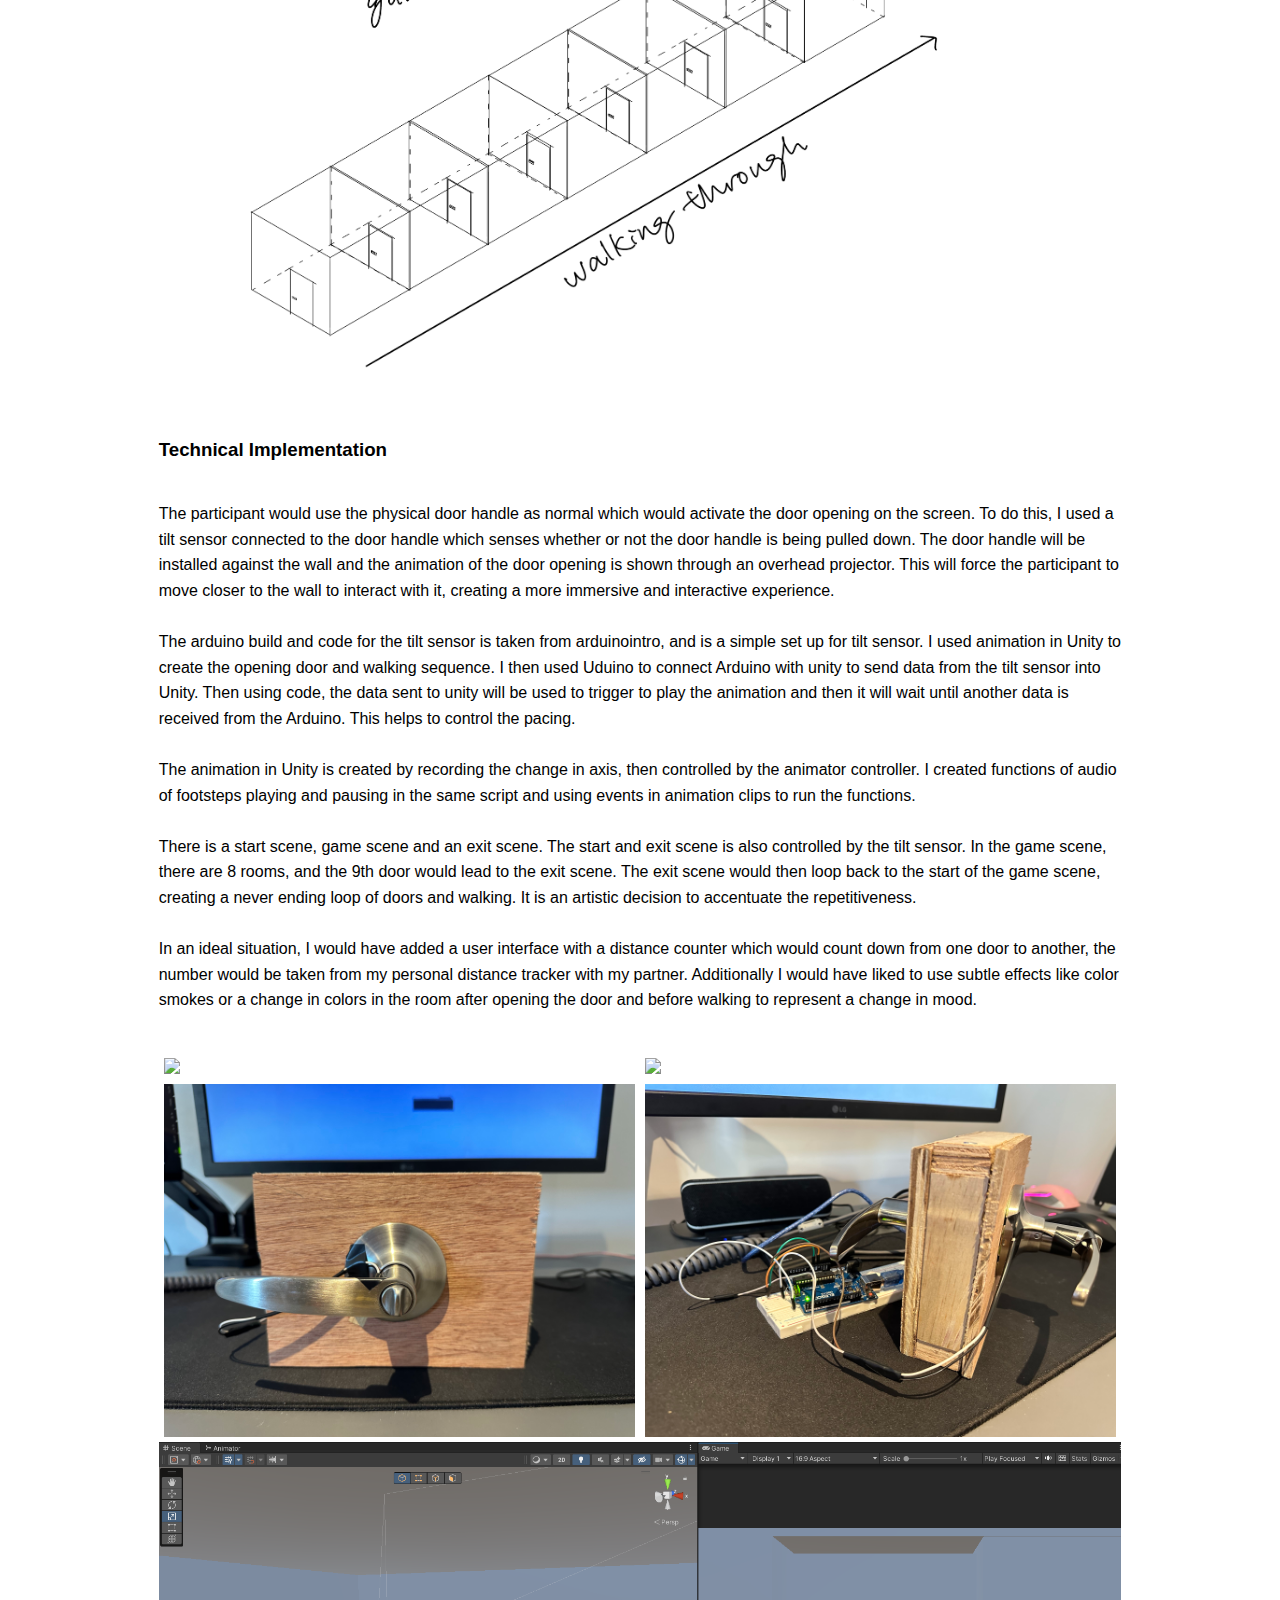
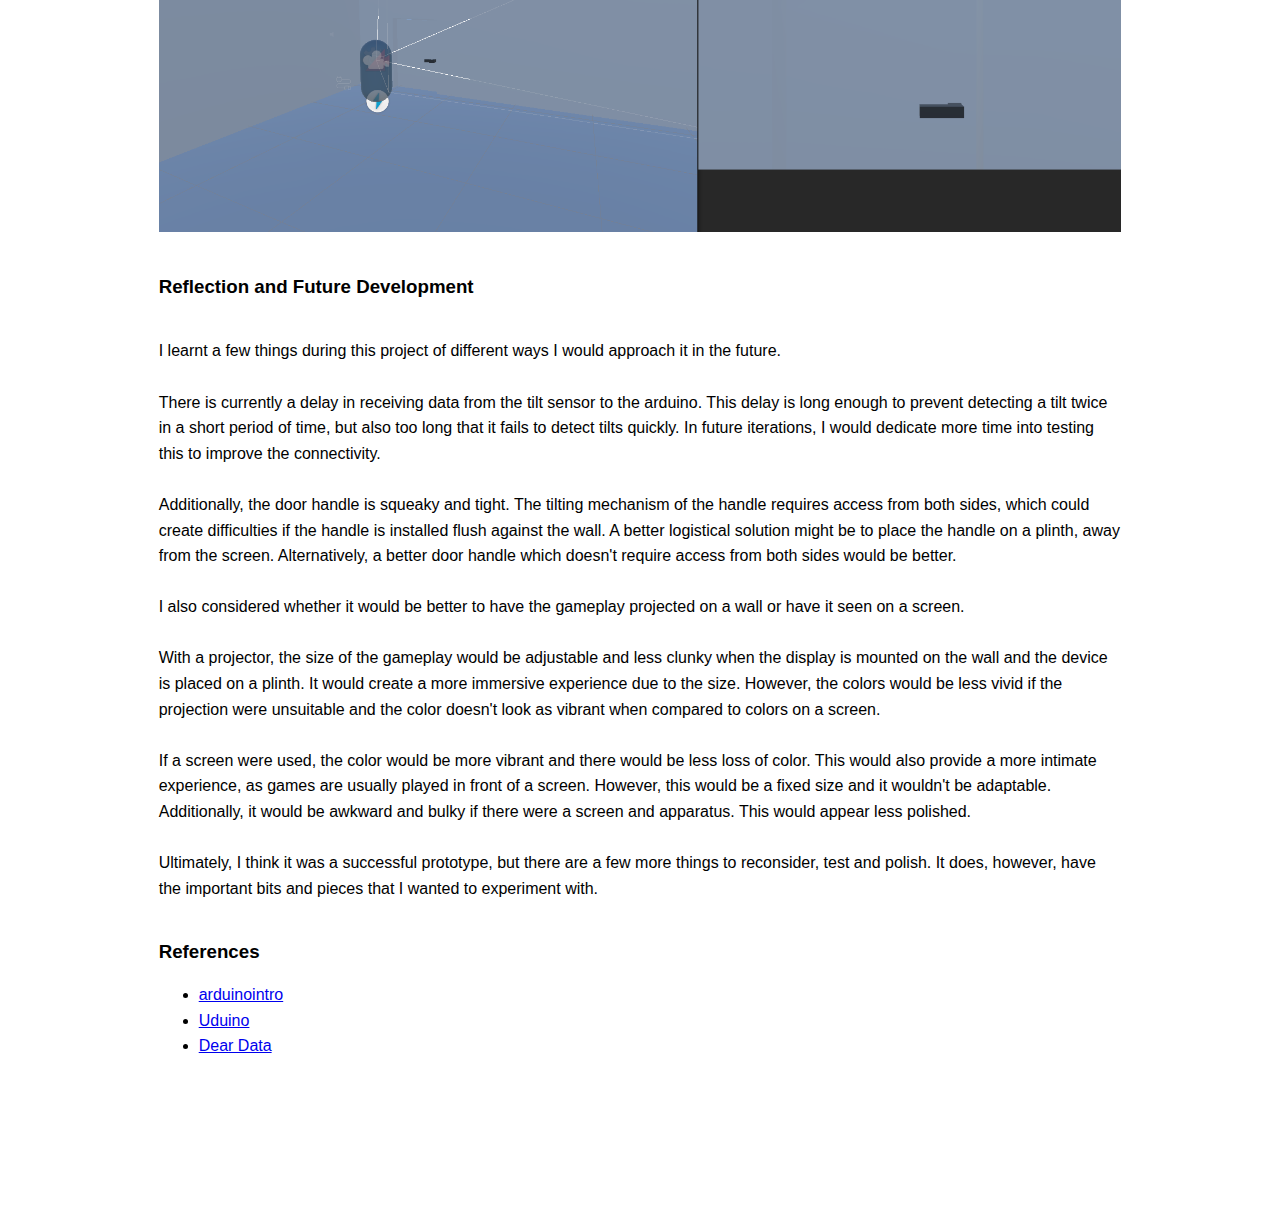
==== commit 75c85c1b: "Update index.html" ====
--- a/final-project-documentation/index.html
+++ b/final-project-documentation/index.html
@@ -21,7 +21,7 @@
             <section class="center-text">
                 <h1>Beyond the Boundaries</h1>
                 <h2>by Jaime To</h6>
-                <p>It is an interactive installation where you are opening an endless loop of doors</p> 
+                <p>An interactive installation where you are opening an endless loop of doors</p> 
             </section>
         </header>
 
@@ -34,12 +34,6 @@
             <section>
                 <h3>Introduction</h3>
                 <p>The idea behind this project is the use of a physical door handle to open doors within a virtual walking simulator game. This piece is the incorporation of a door handle which is integrated with arduino and unity.
-                <br>
-                <br>Dear data is a project created by Giorgia Lupi and Stefanie Posavec with the idea of collecting everyday data and visualizing this. One instance of this was collecting then visualizing the amount of doors they walk through in a day. This has sparked me to put the act of door opening in the forefront and the focus on my project. The act itself is also a significant action for me, as it signifies moving through transitional spaces, like taking the train, the tube, and ultimately opening the door to see my partner. 
-                <br>
-                <br>The mundane aspect of walking through doorways, which we do on a daily occurrence, is interesting to me as the act of opening a door and walking through it is not something we necessarily think about. It’s a piece of our everyday lives that we don’t remember and more often than not, we do it subconsciously. 
-                <br>
-                <br>I wanted to capture this through a walking simulator and using a physical door handle for when the participant opens a door. Walking simulators encapsulates a comparatively more mundane act to something like a shooter game, yet it holds its own charm exactly because of its day-to-day normalness. This led to the decision of making this project into a corridor of rooms and doors, instead of a one and done action. The repetitiveness accentuates and puts emphasis on the gesture, and the weight of each walking sequence. 
                 </p>
             </section>
             <section>
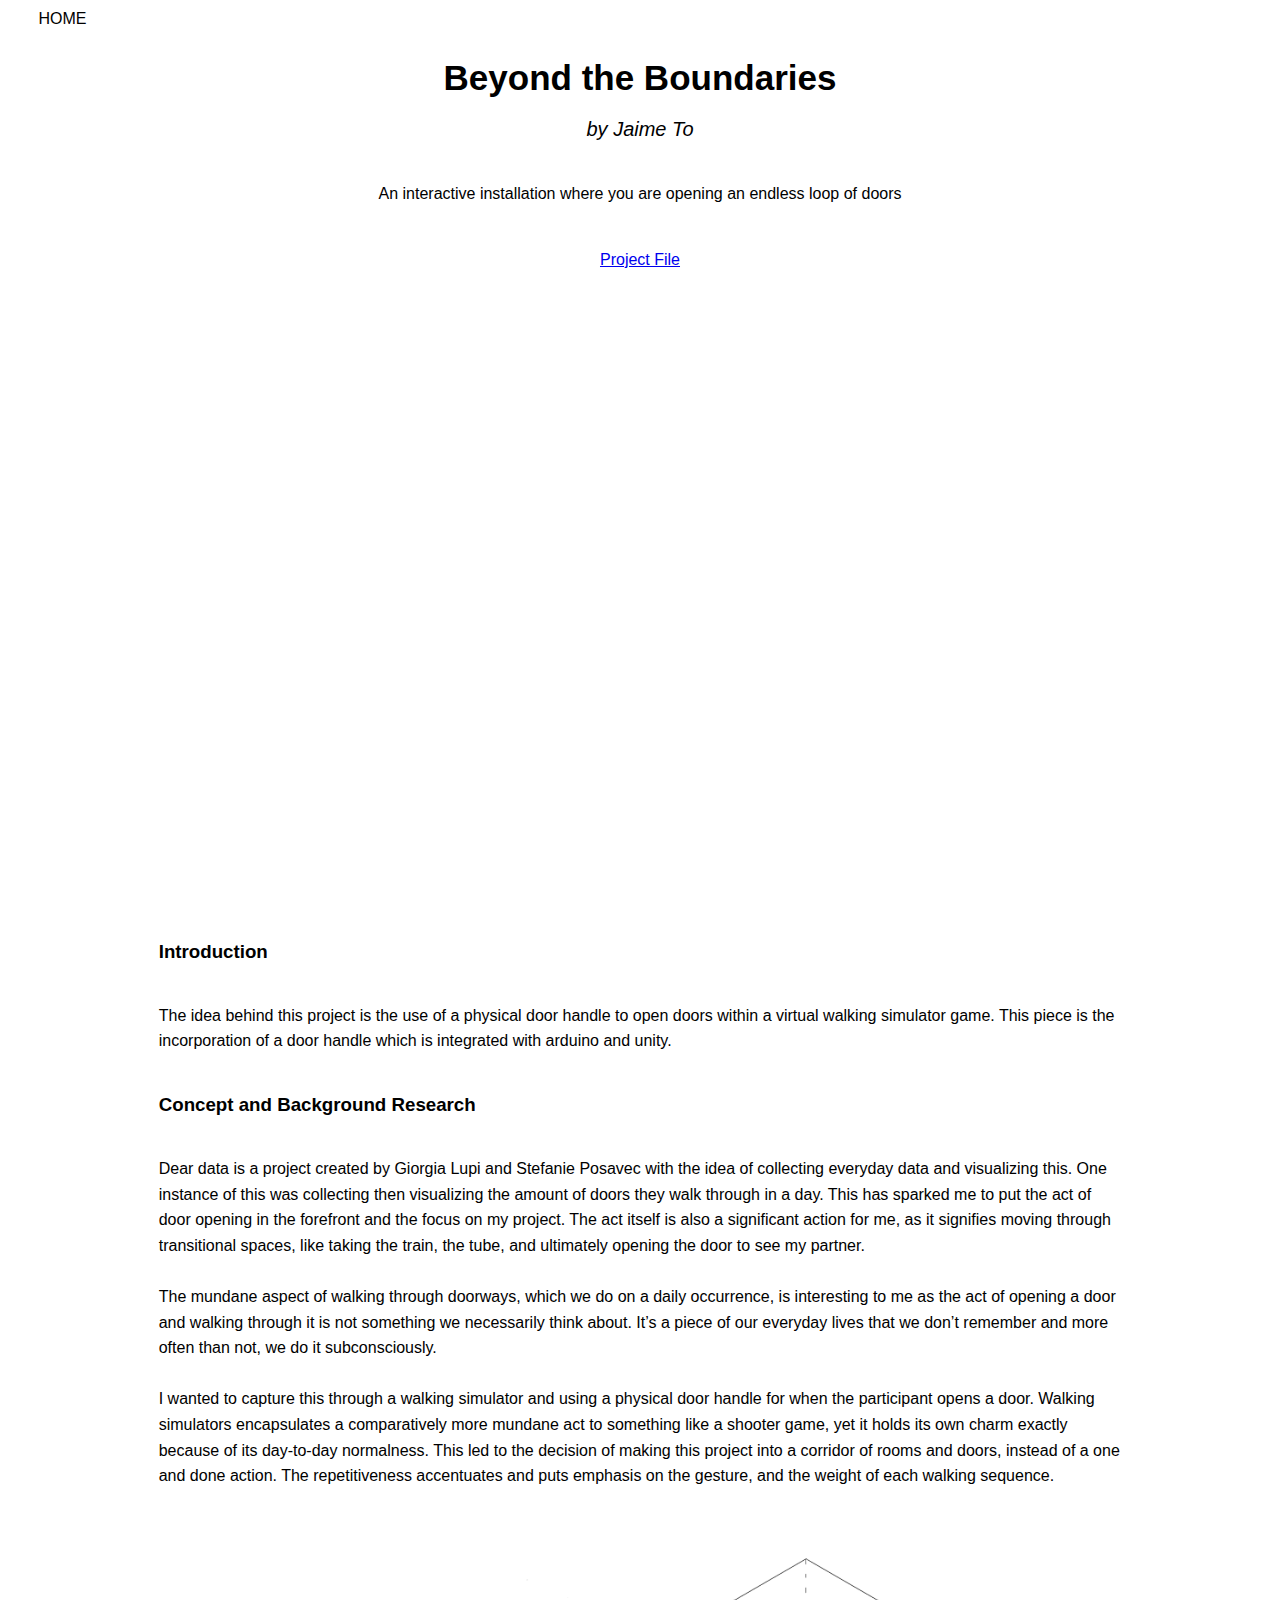
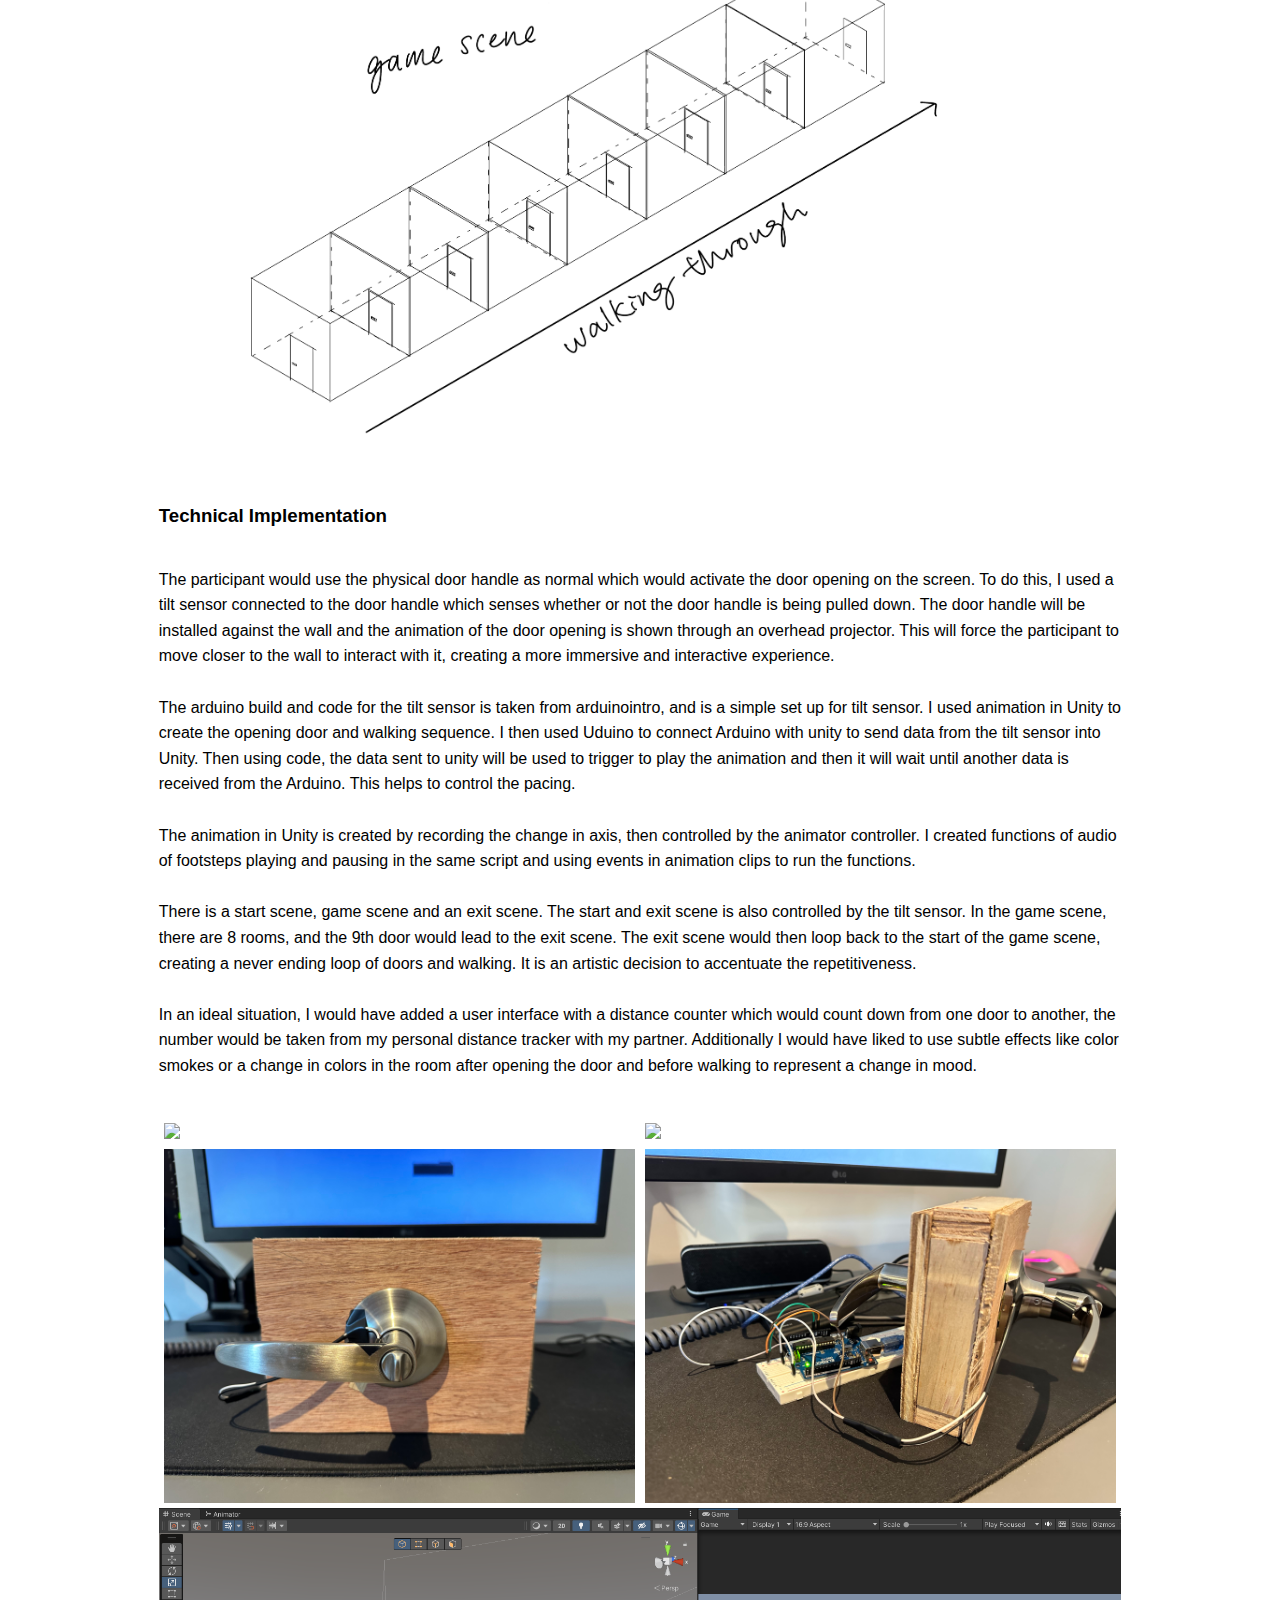
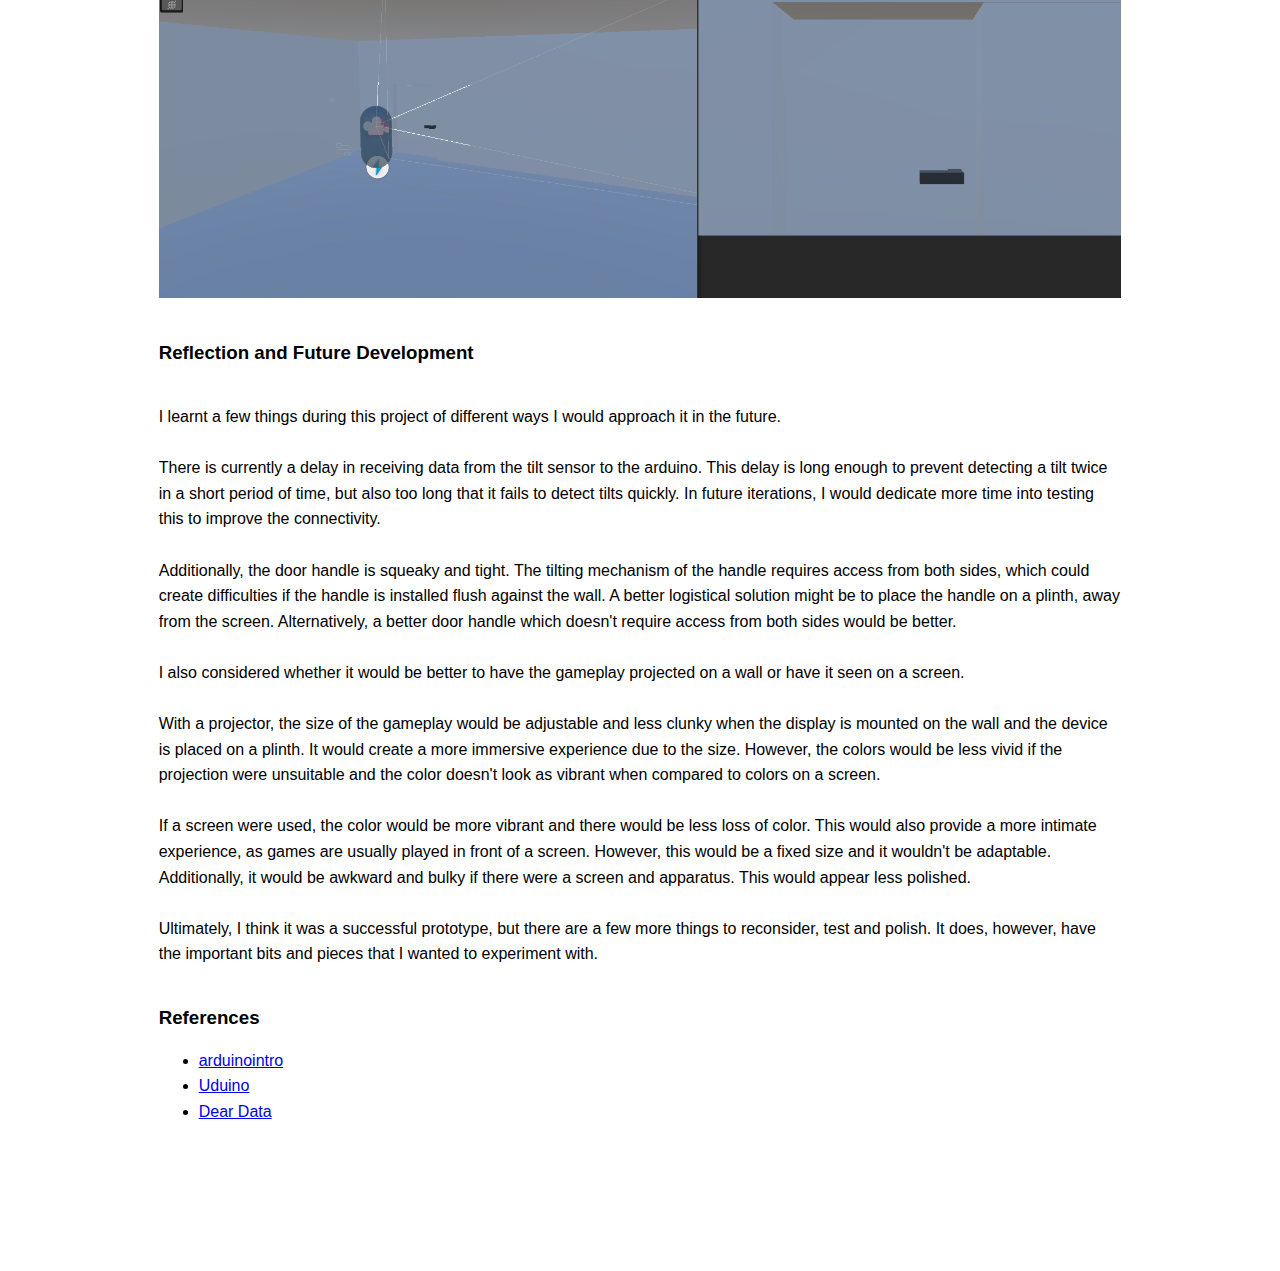
==== commit a09a3909: "Update index.html" ====
--- a/final-project-documentation/index.html
+++ b/final-project-documentation/index.html
@@ -21,7 +21,8 @@
             <section class="center-text">
                 <h1>Beyond the Boundaries</h1>
                 <h2>by Jaime To</h6>
-                <p>An interactive installation where you are opening an endless loop of doors</p> 
+                <p>An interactive installation where you are opening an endless loop of doors</p>
+                <a href="https://github.com/jaimehyto/Beyond-the-Boundaries"><p>Project File</p></a> 
             </section>
         </header>
 
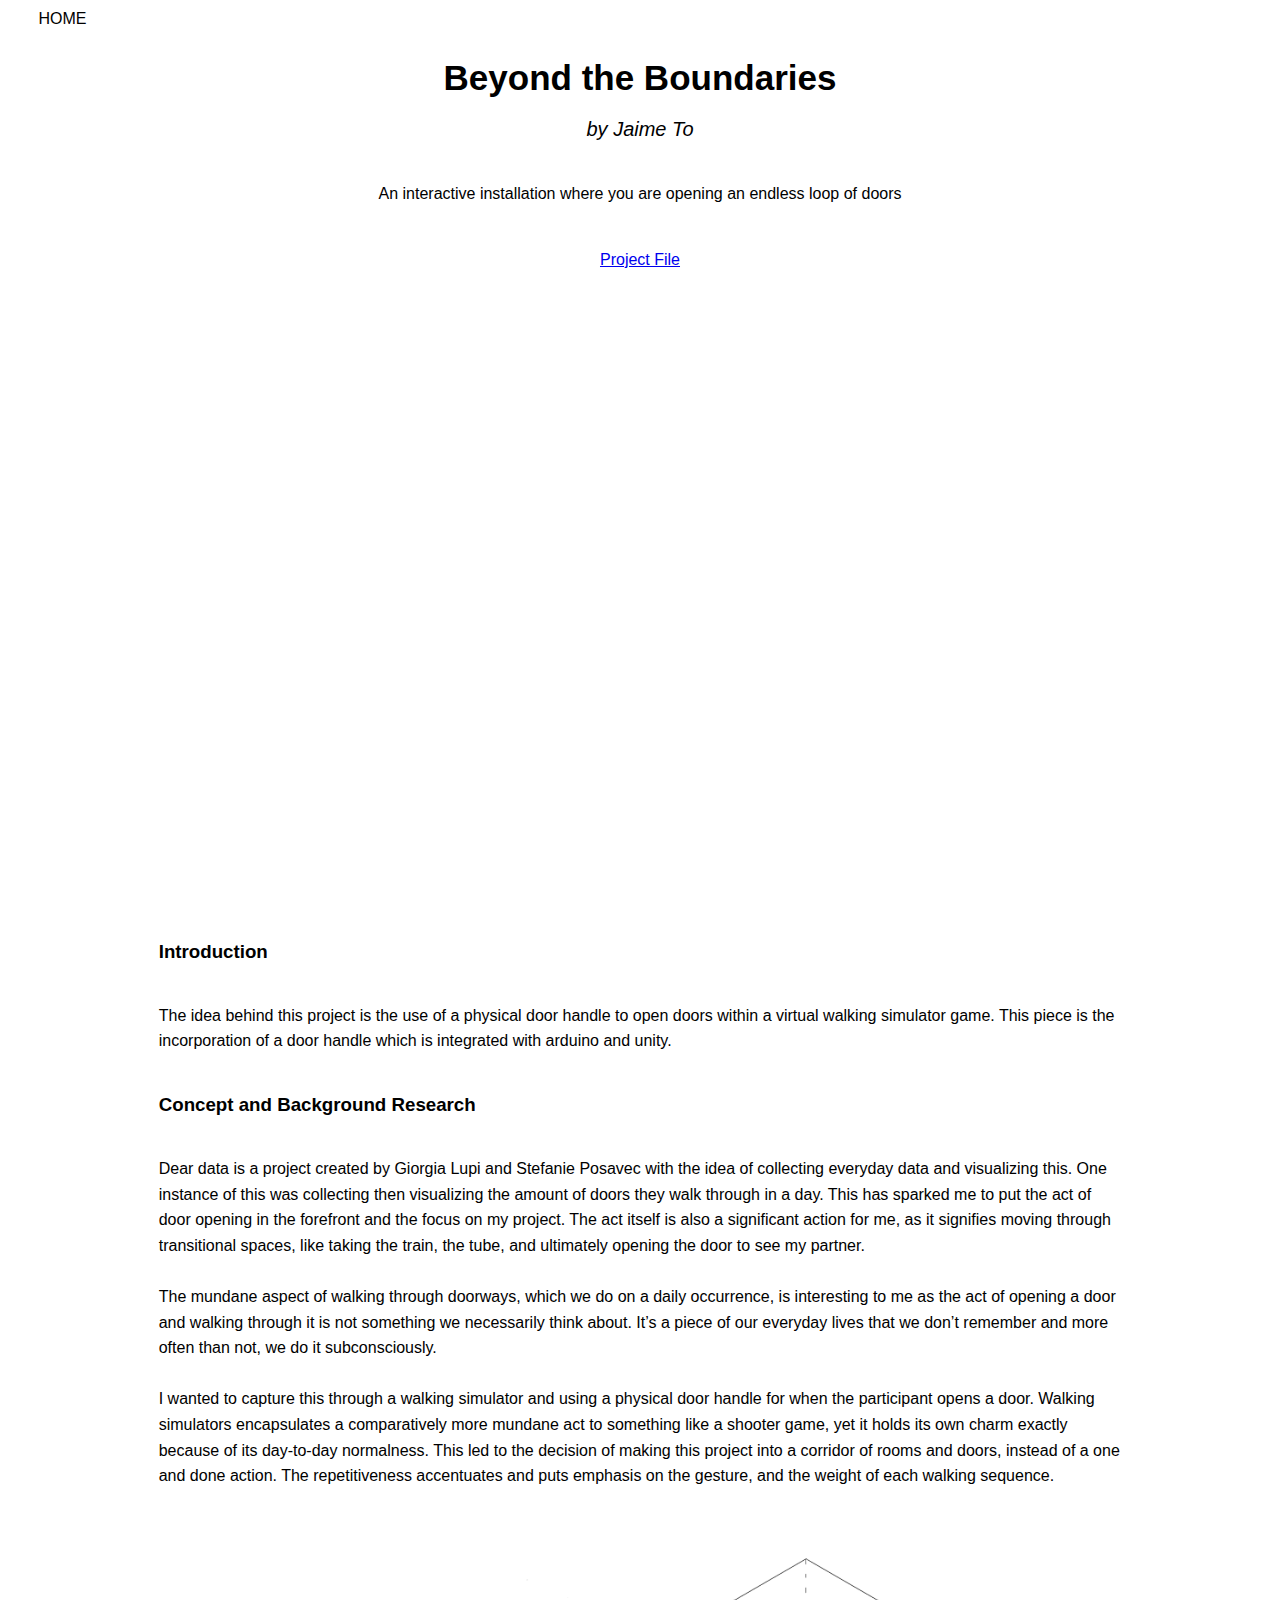
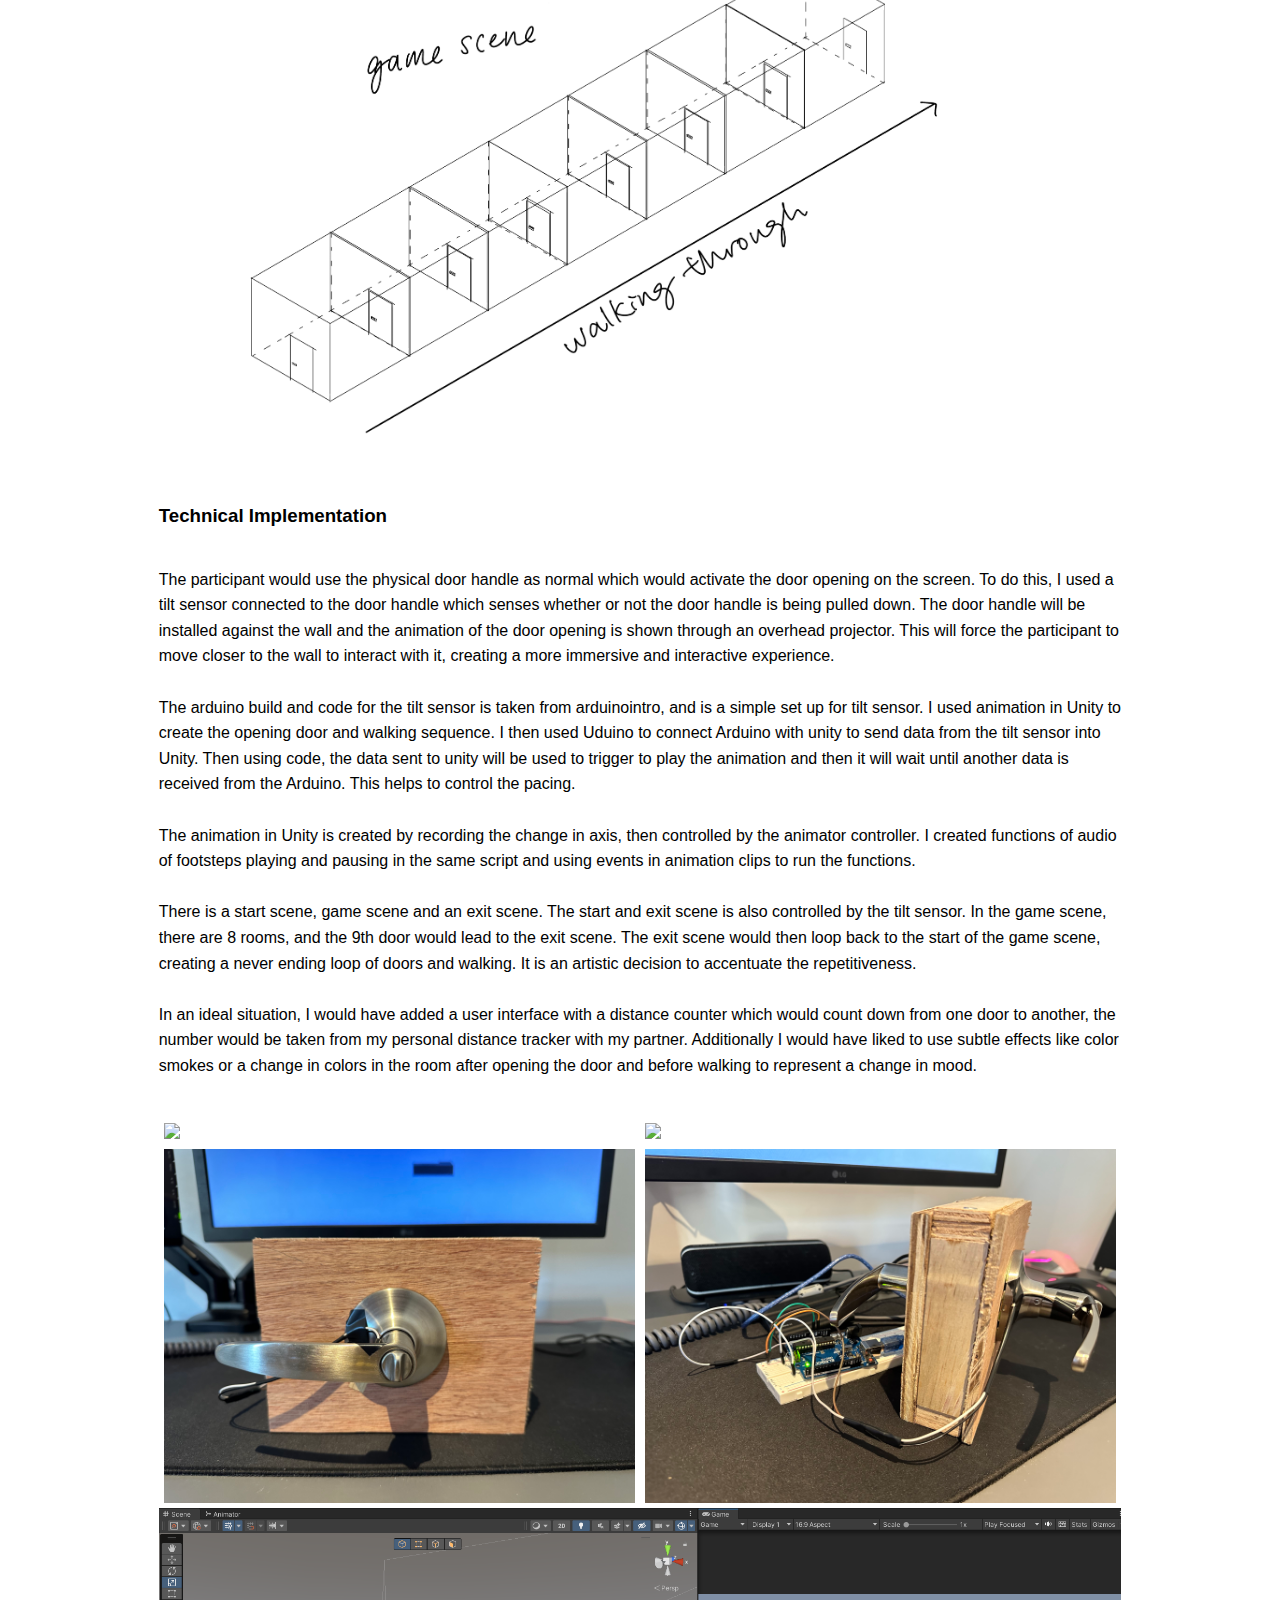
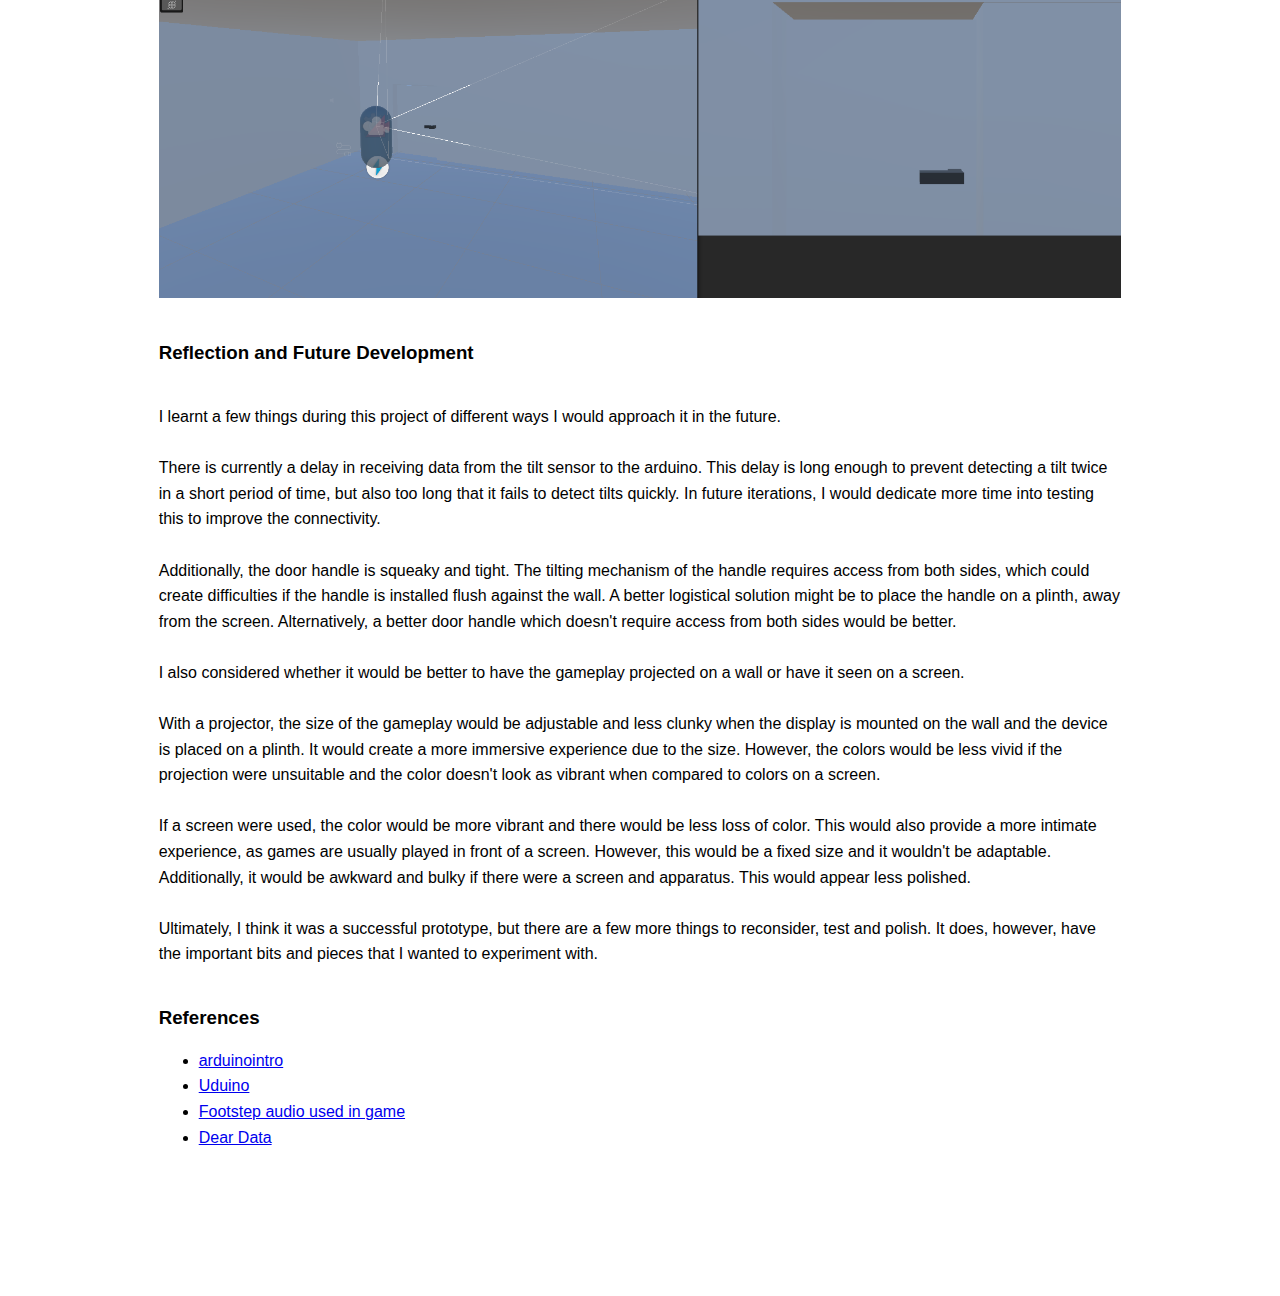
==== commit 1e225ec0: "Update index.html" ====
--- a/final-project-documentation/index.html
+++ b/final-project-documentation/index.html
@@ -108,6 +108,7 @@
                 <ul>
                     <li><a href="https://arduinointro.com/projects/tilt-sensor-with-arduino-easy-tutorial">arduinointro</a></li>
                     <li><a href="https://marcteyssier.com/uduino/">Uduino</li>
+                    <li><a href="https://kenney.itch.io/kenney-game-assets">Footstep audio used in game</li>
                     <li><a href="http://www.dear-data.com/theproject">Dear Data</a></li>
                 </ul>
             </section>
